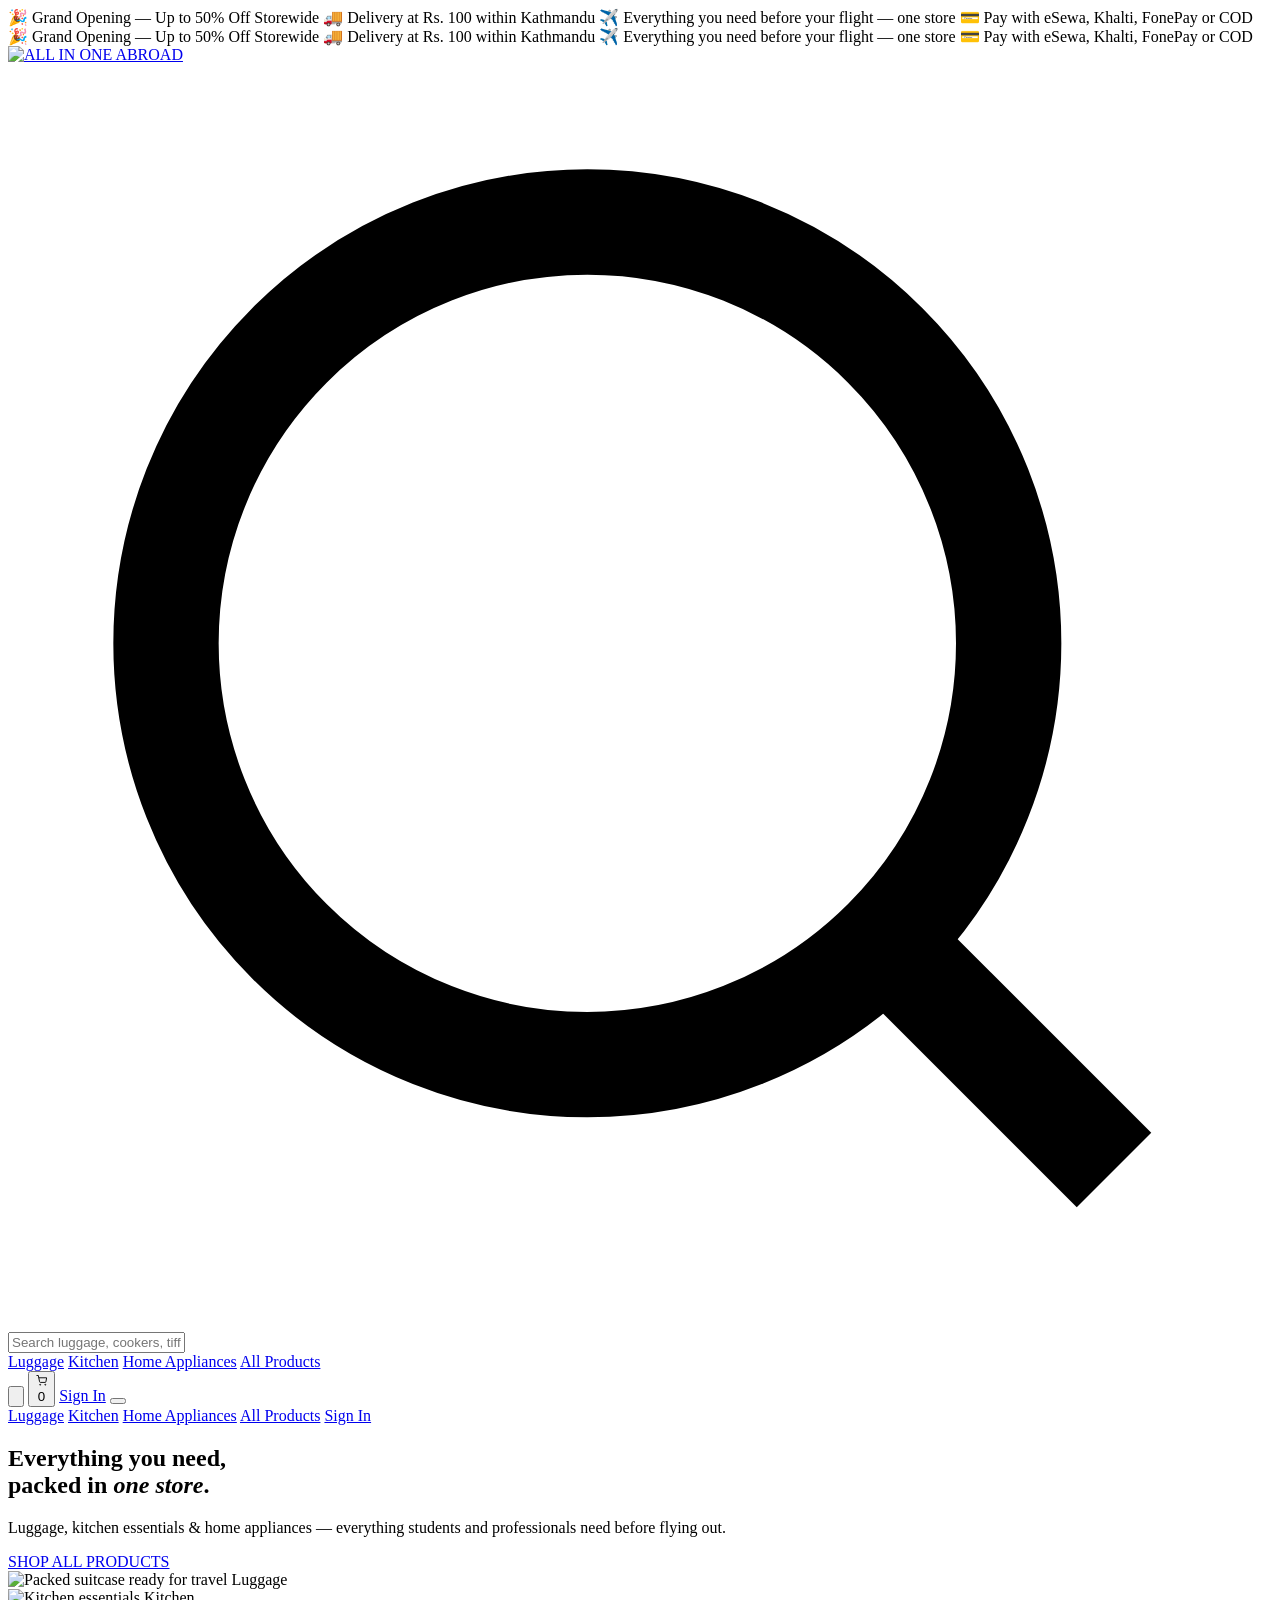
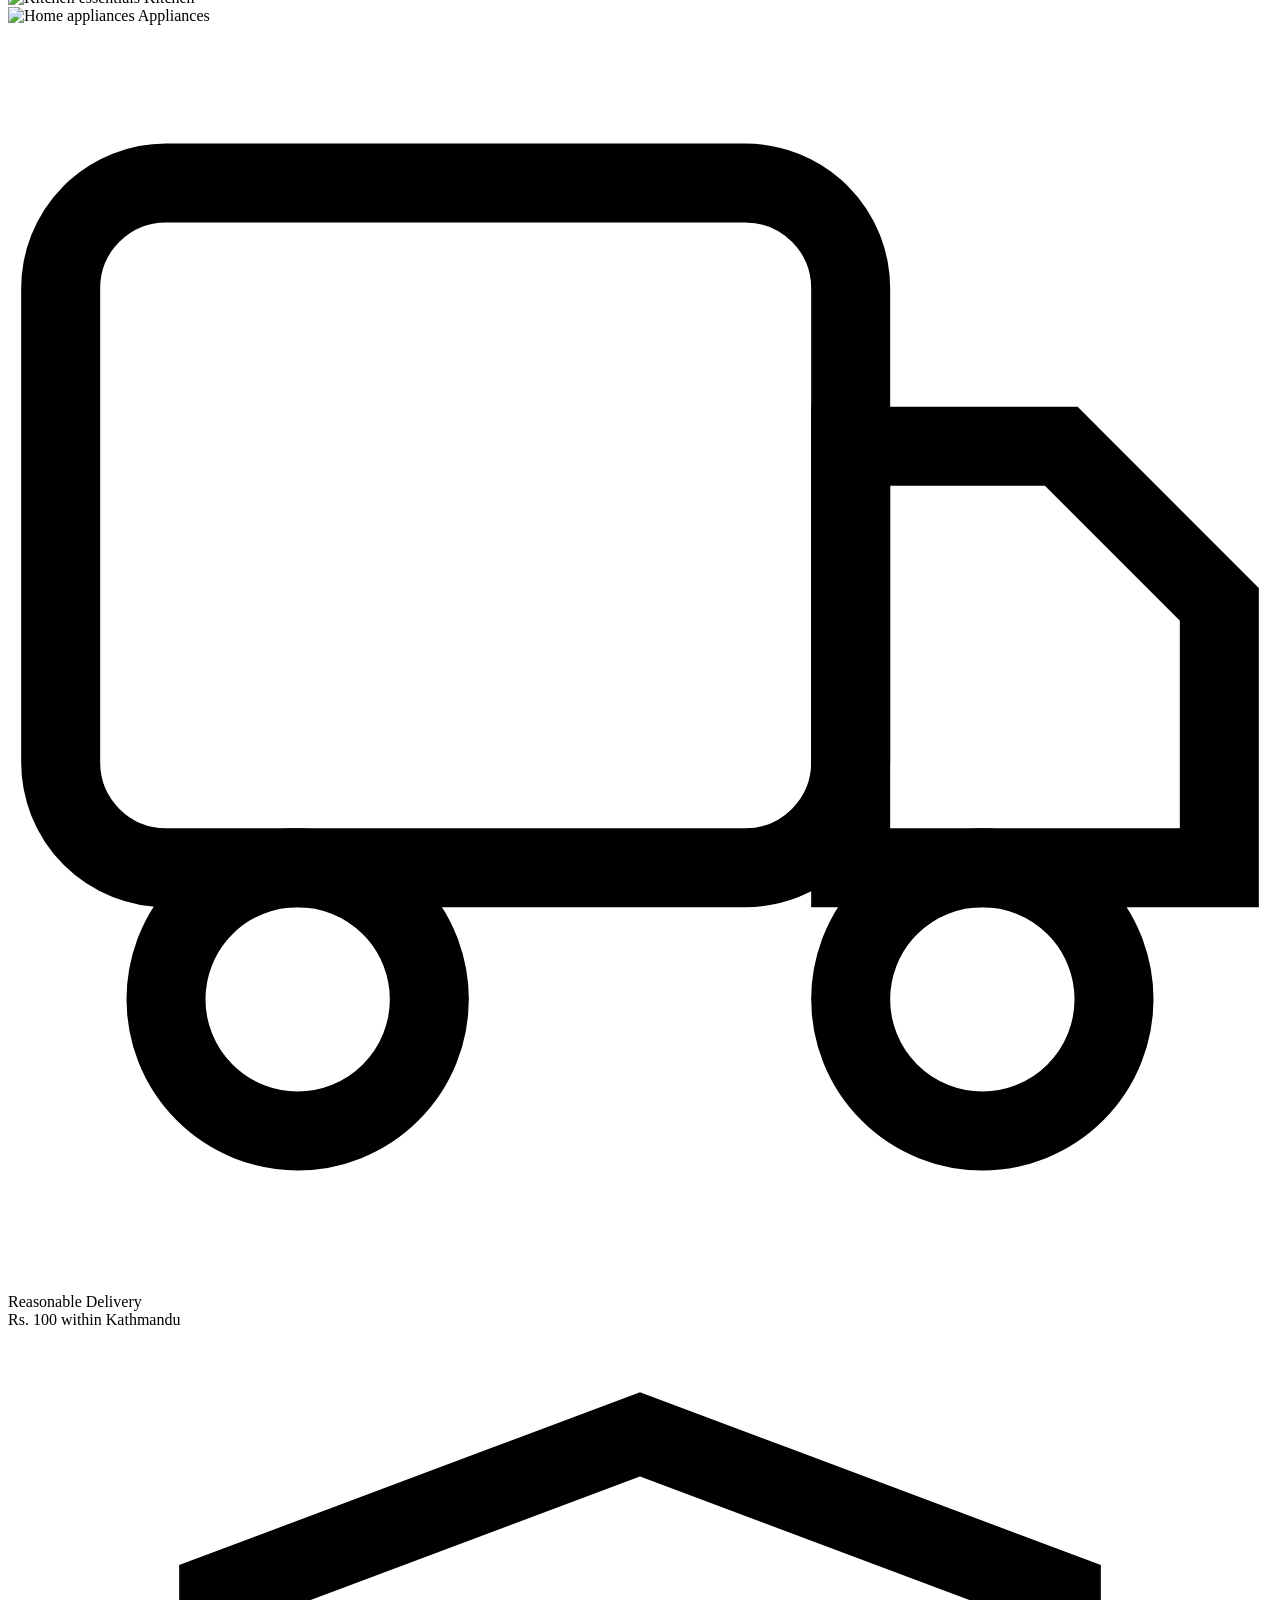
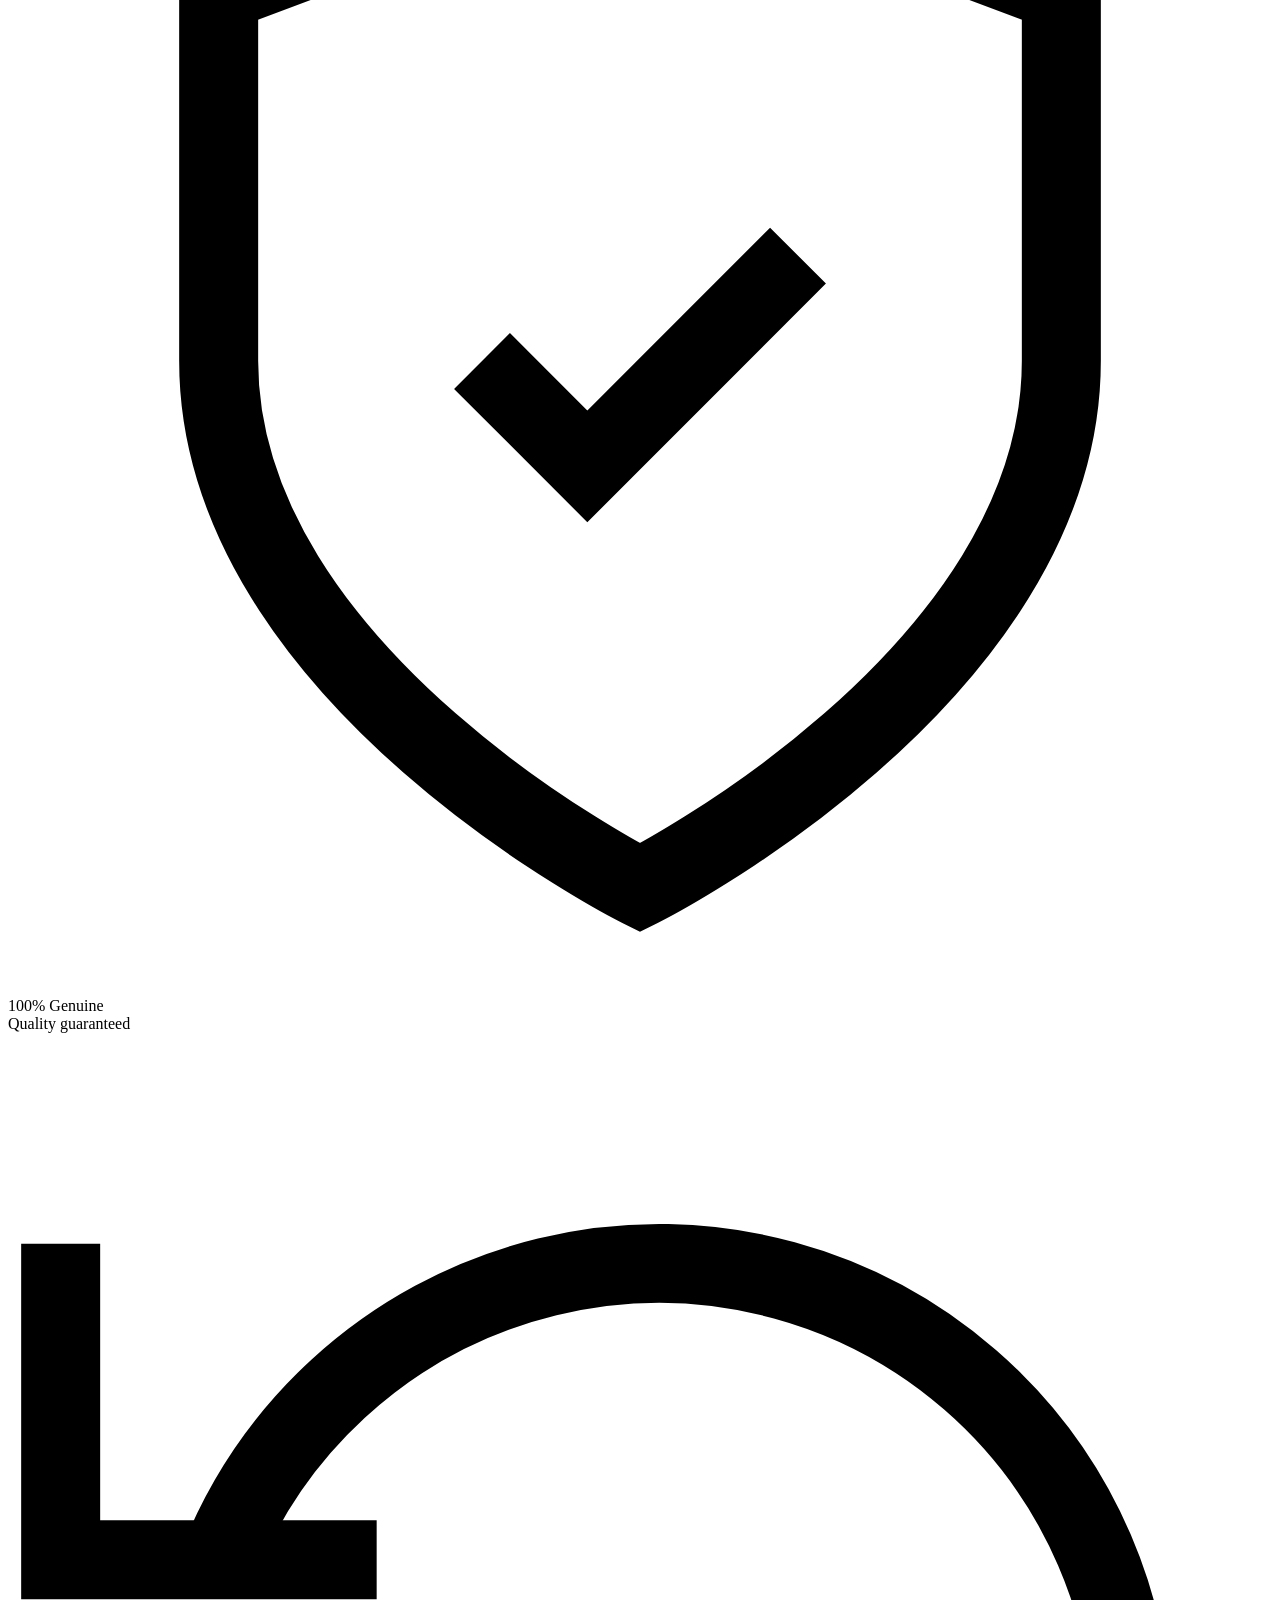
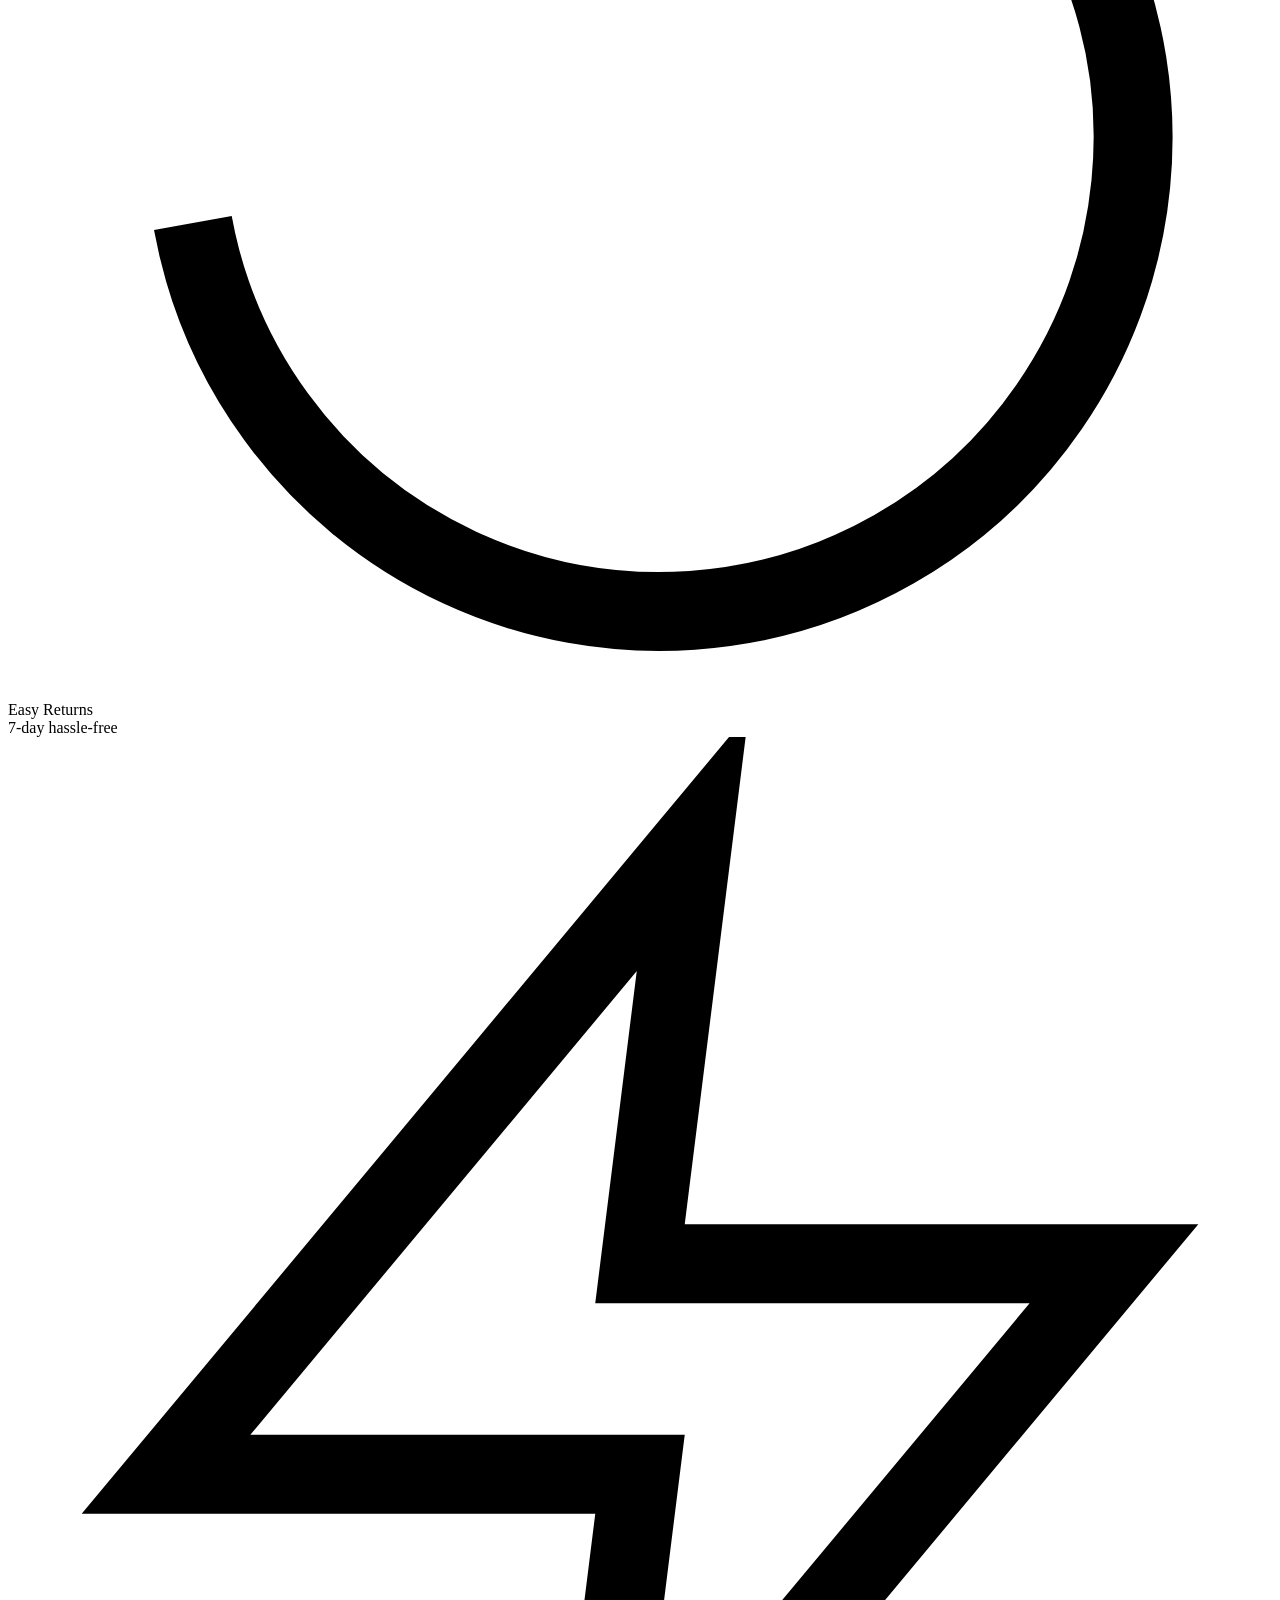
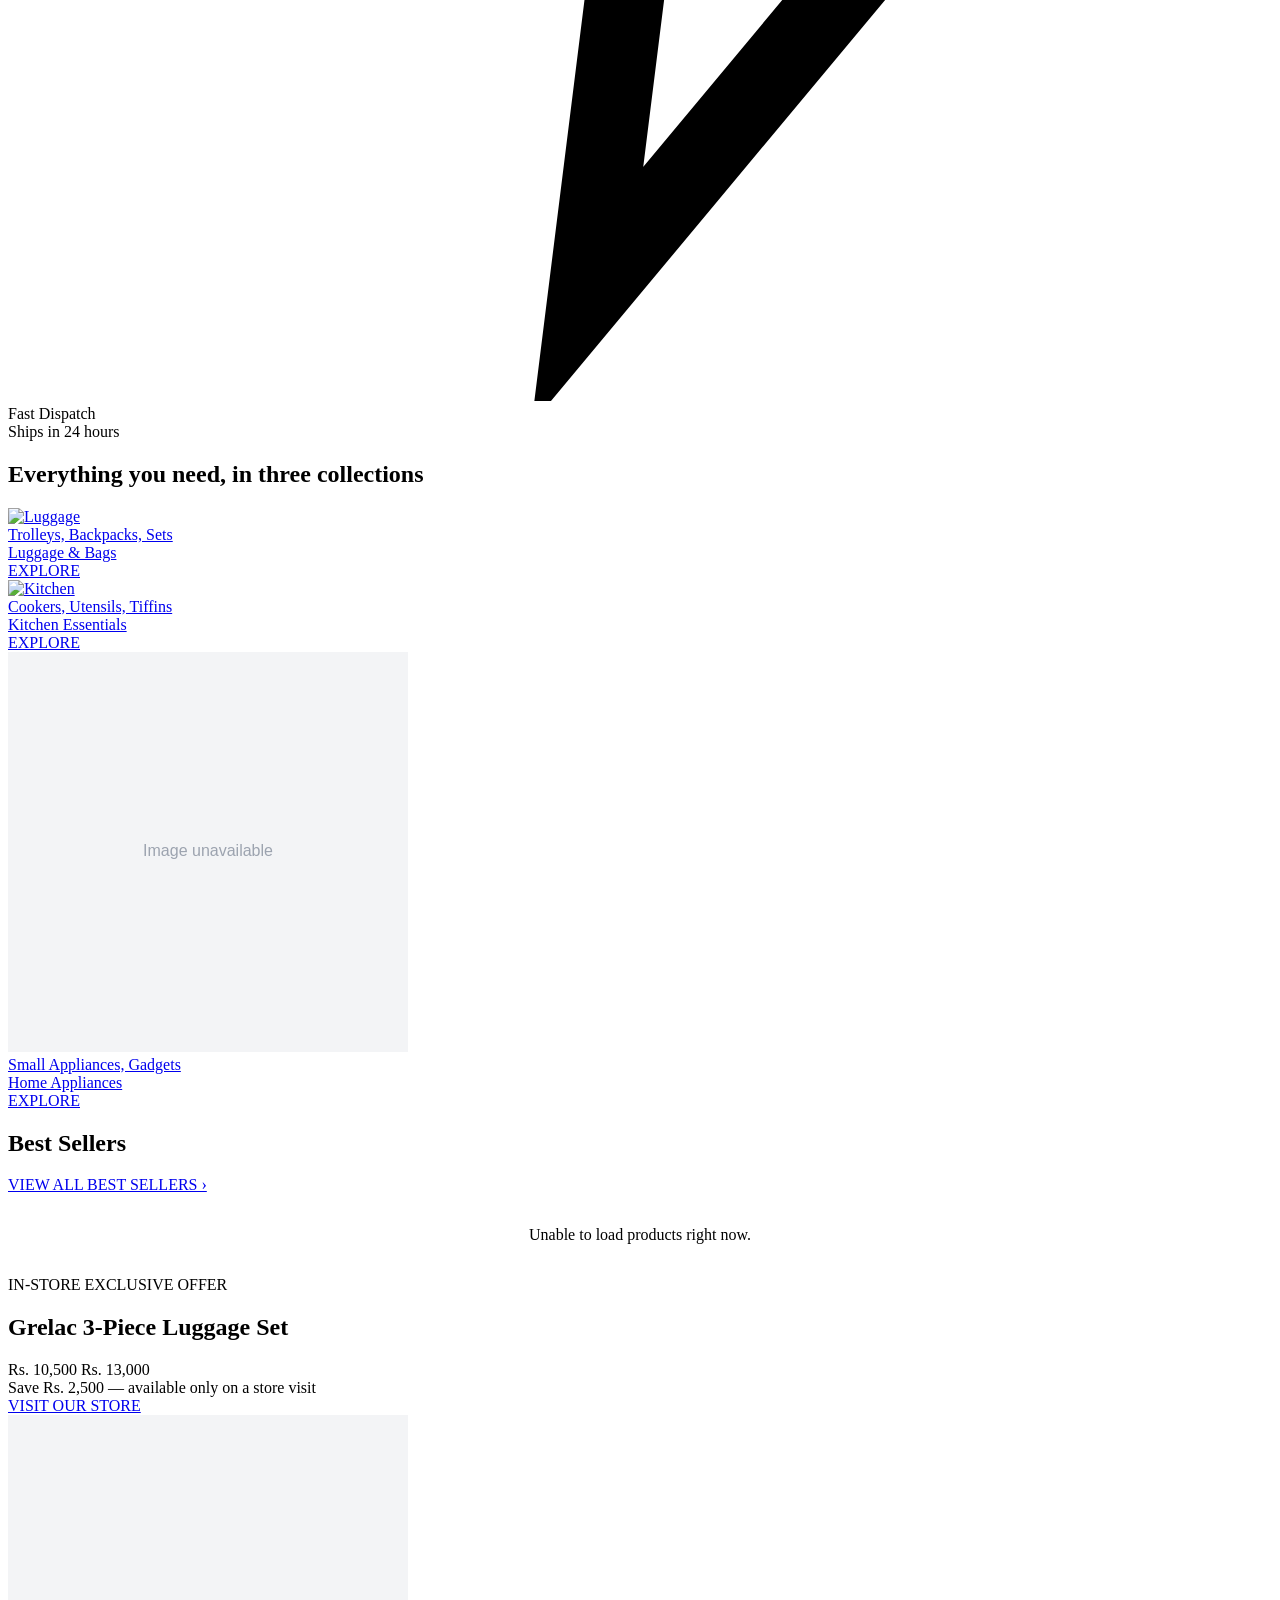
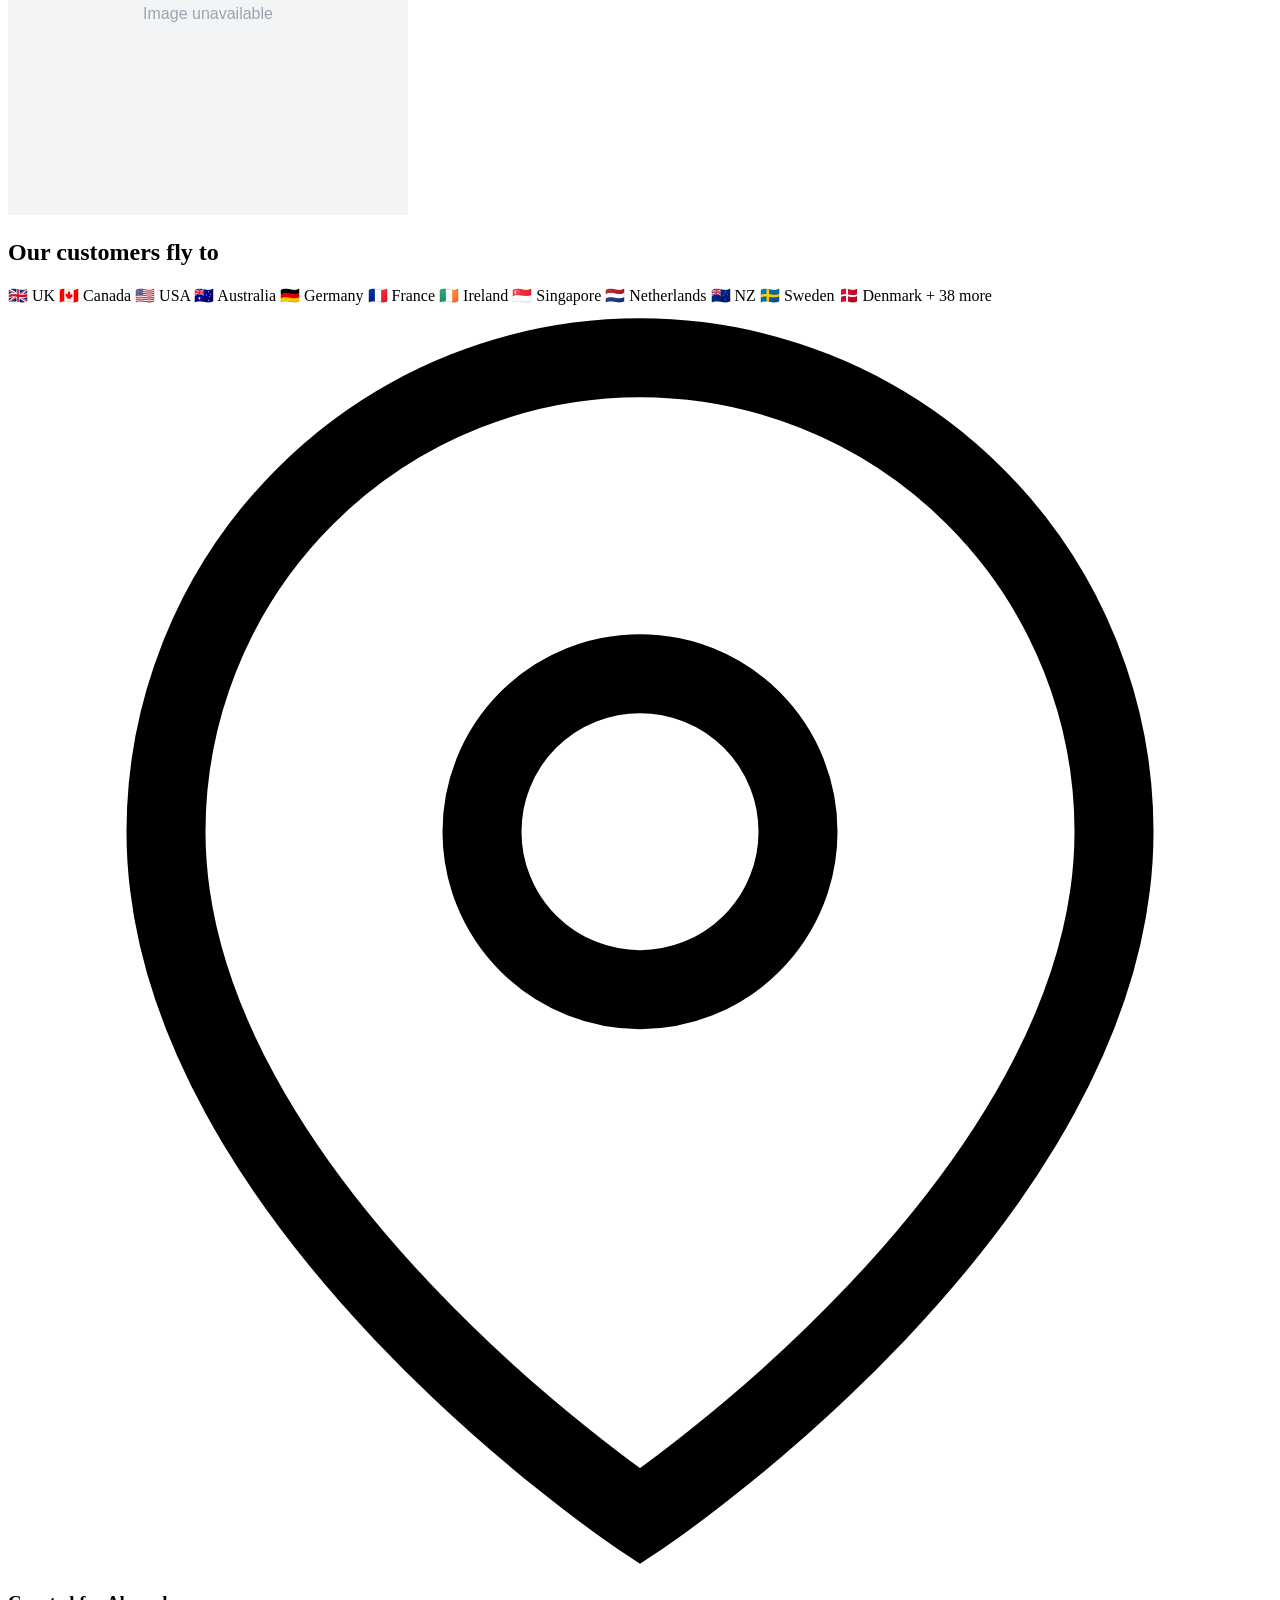
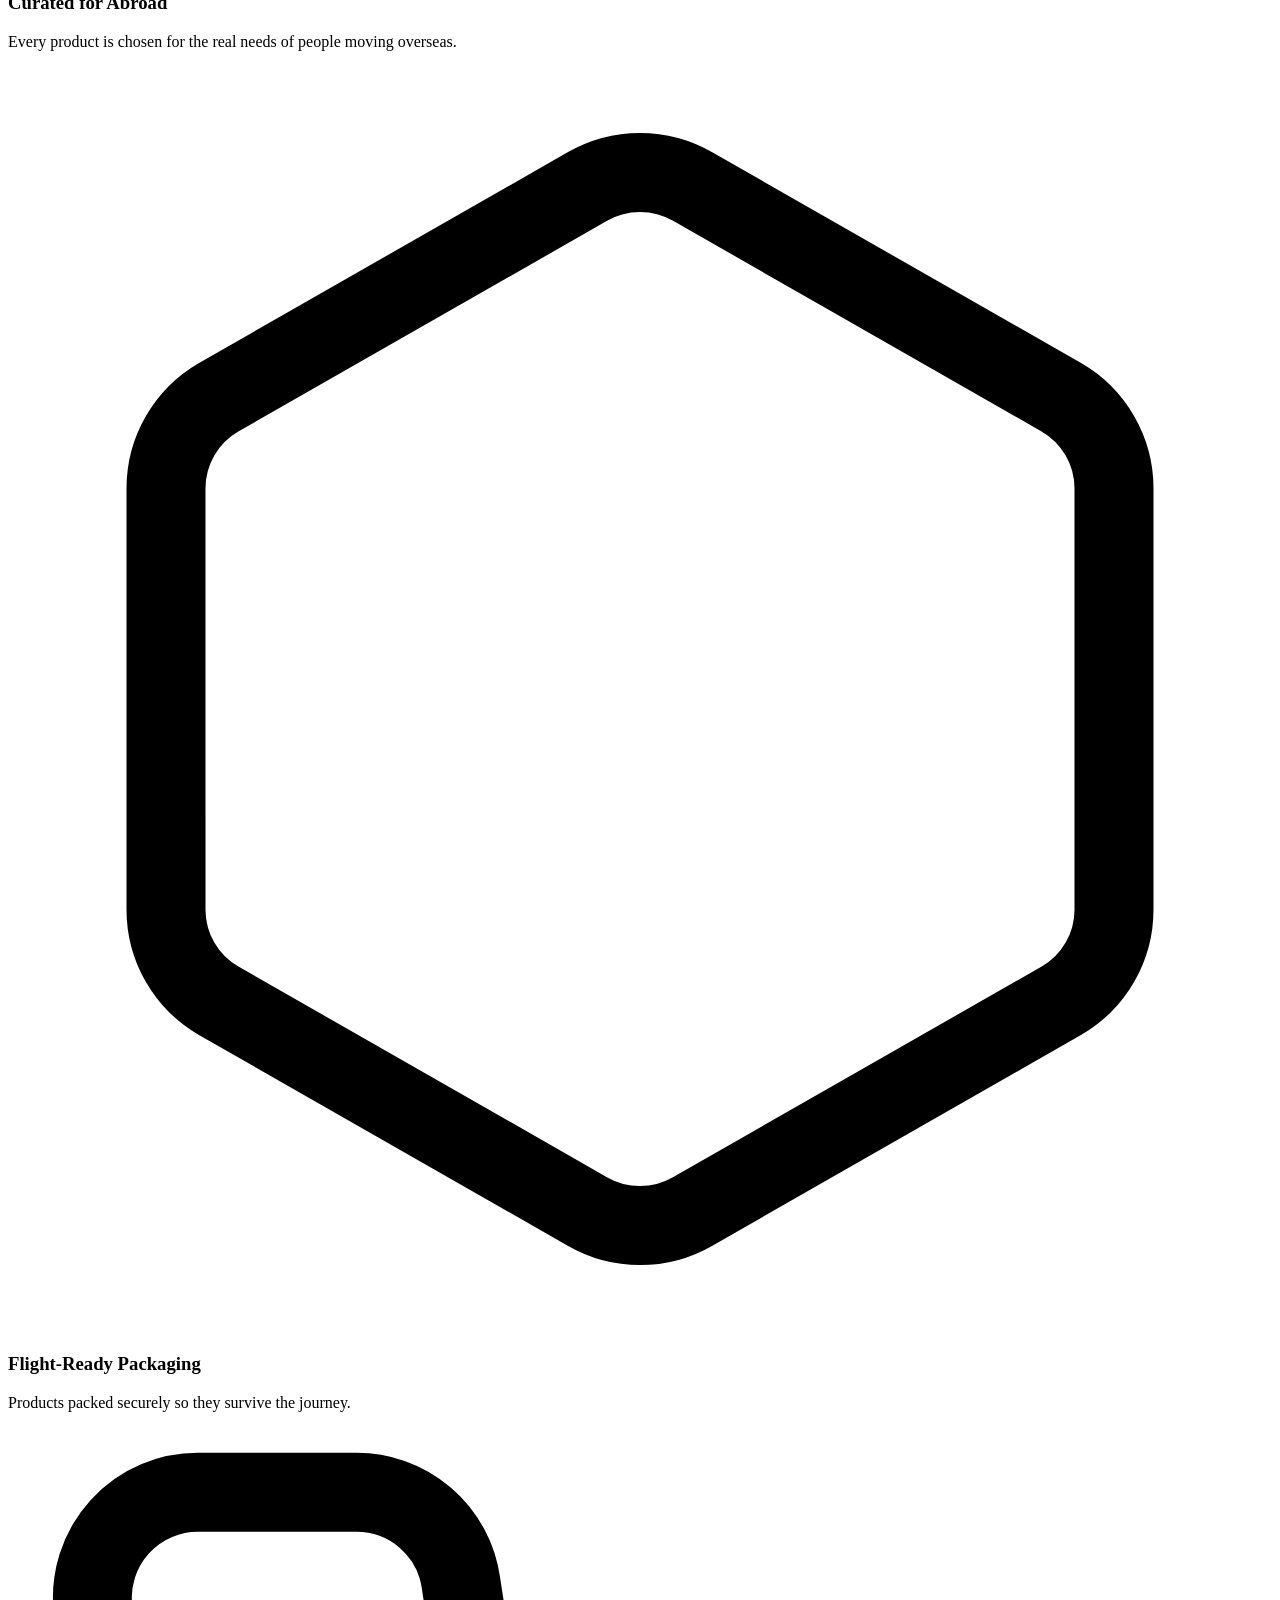
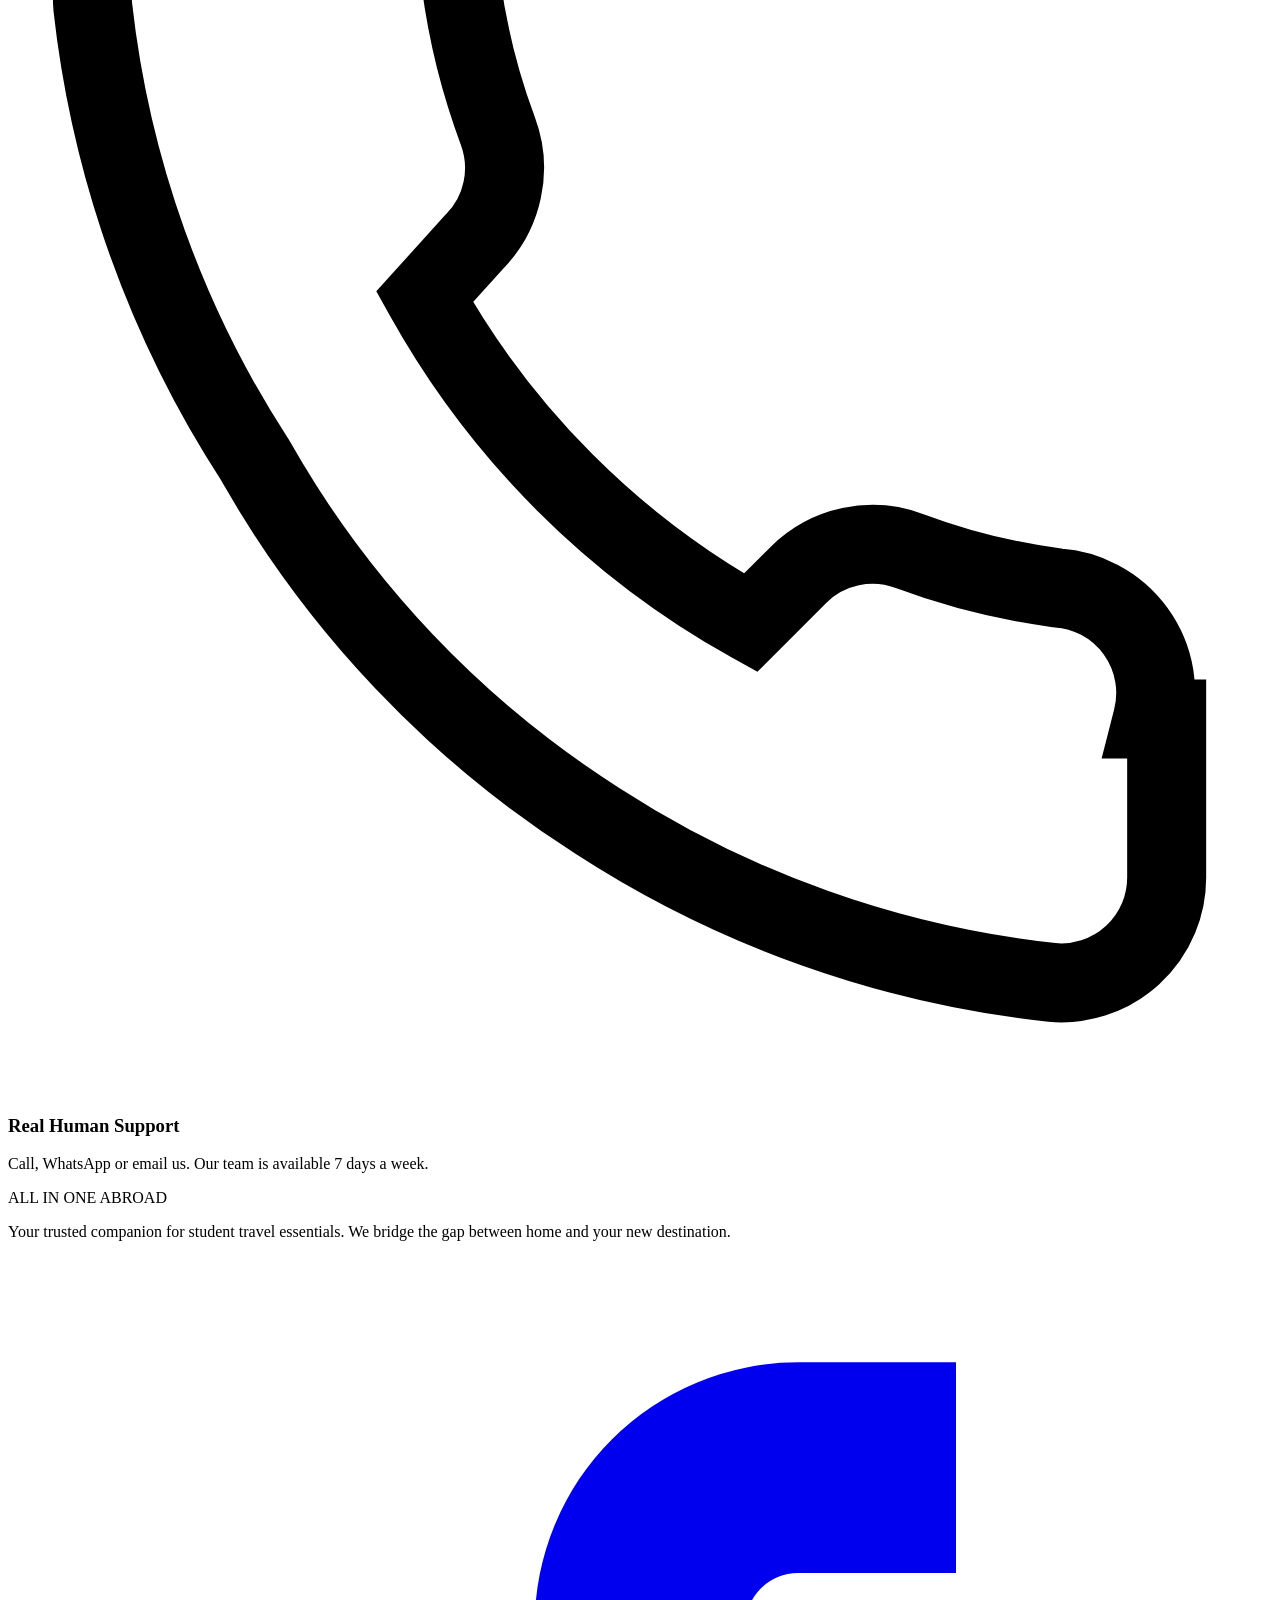
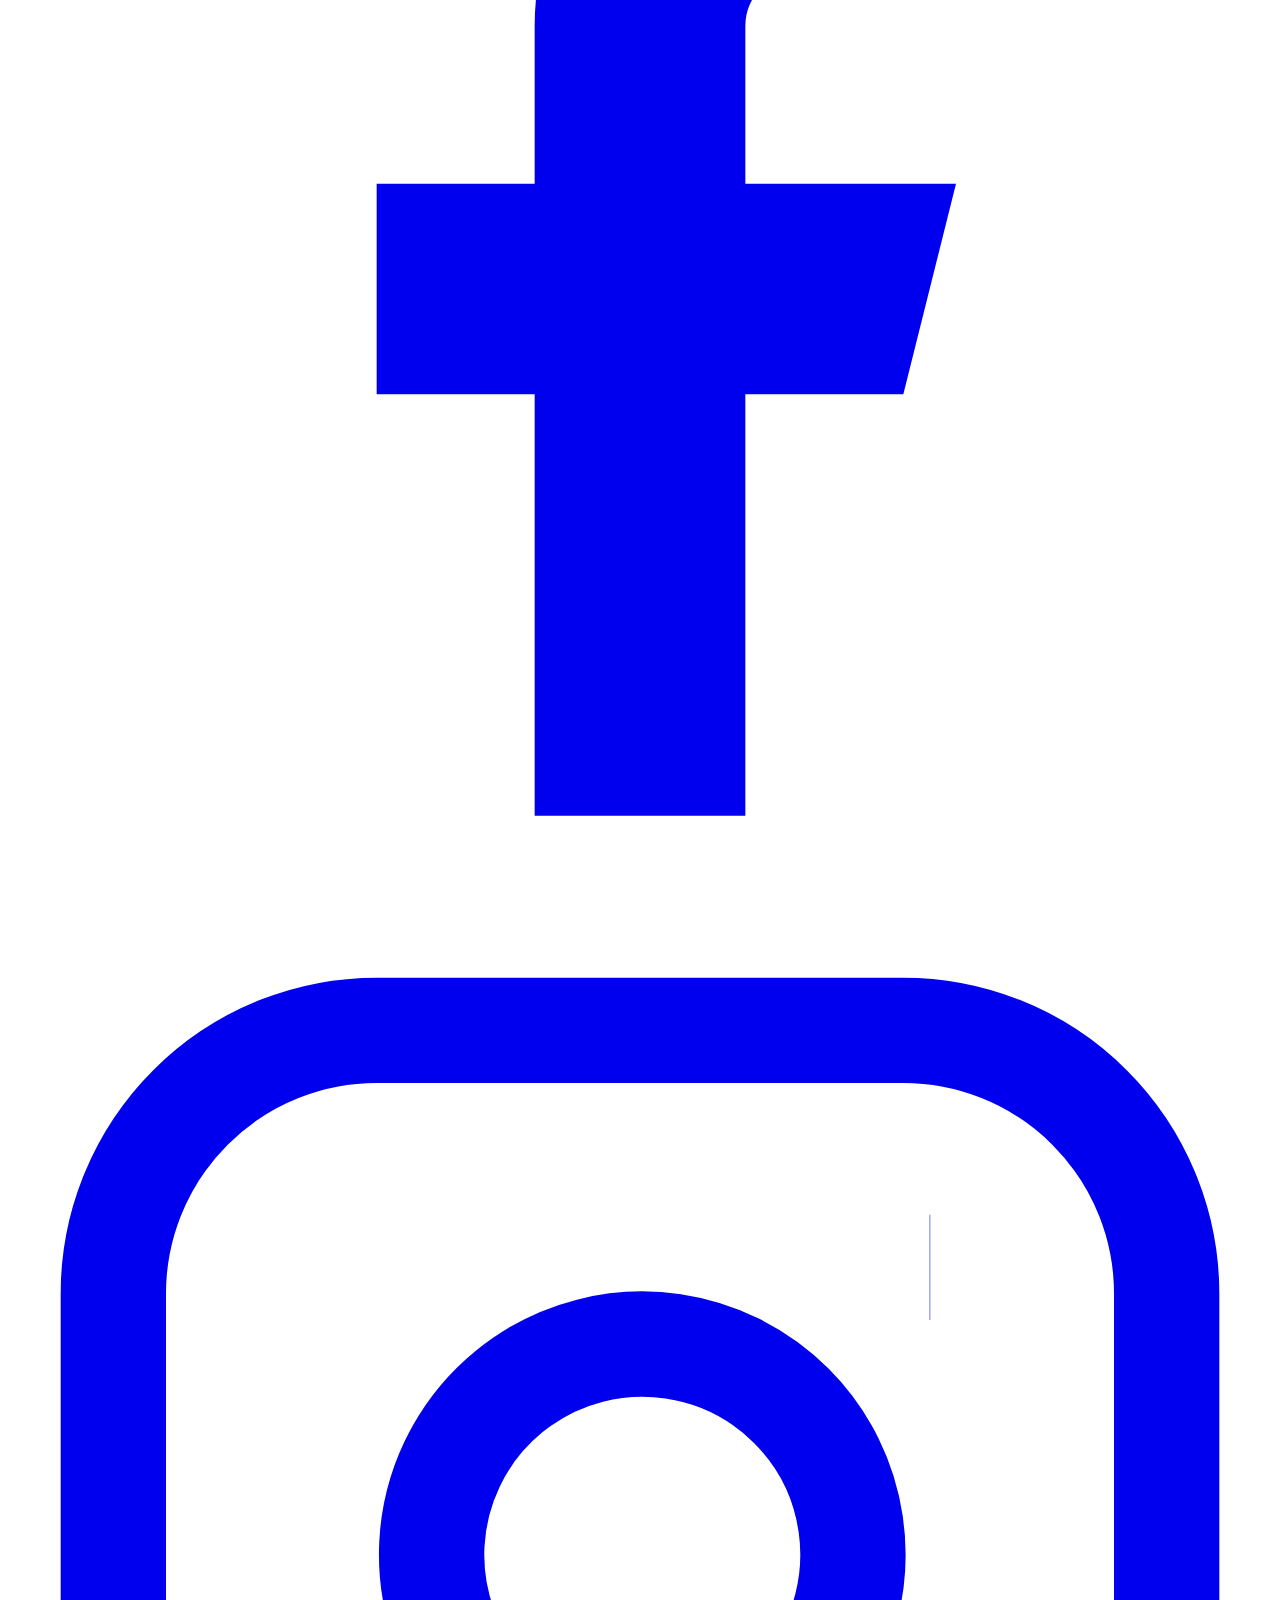
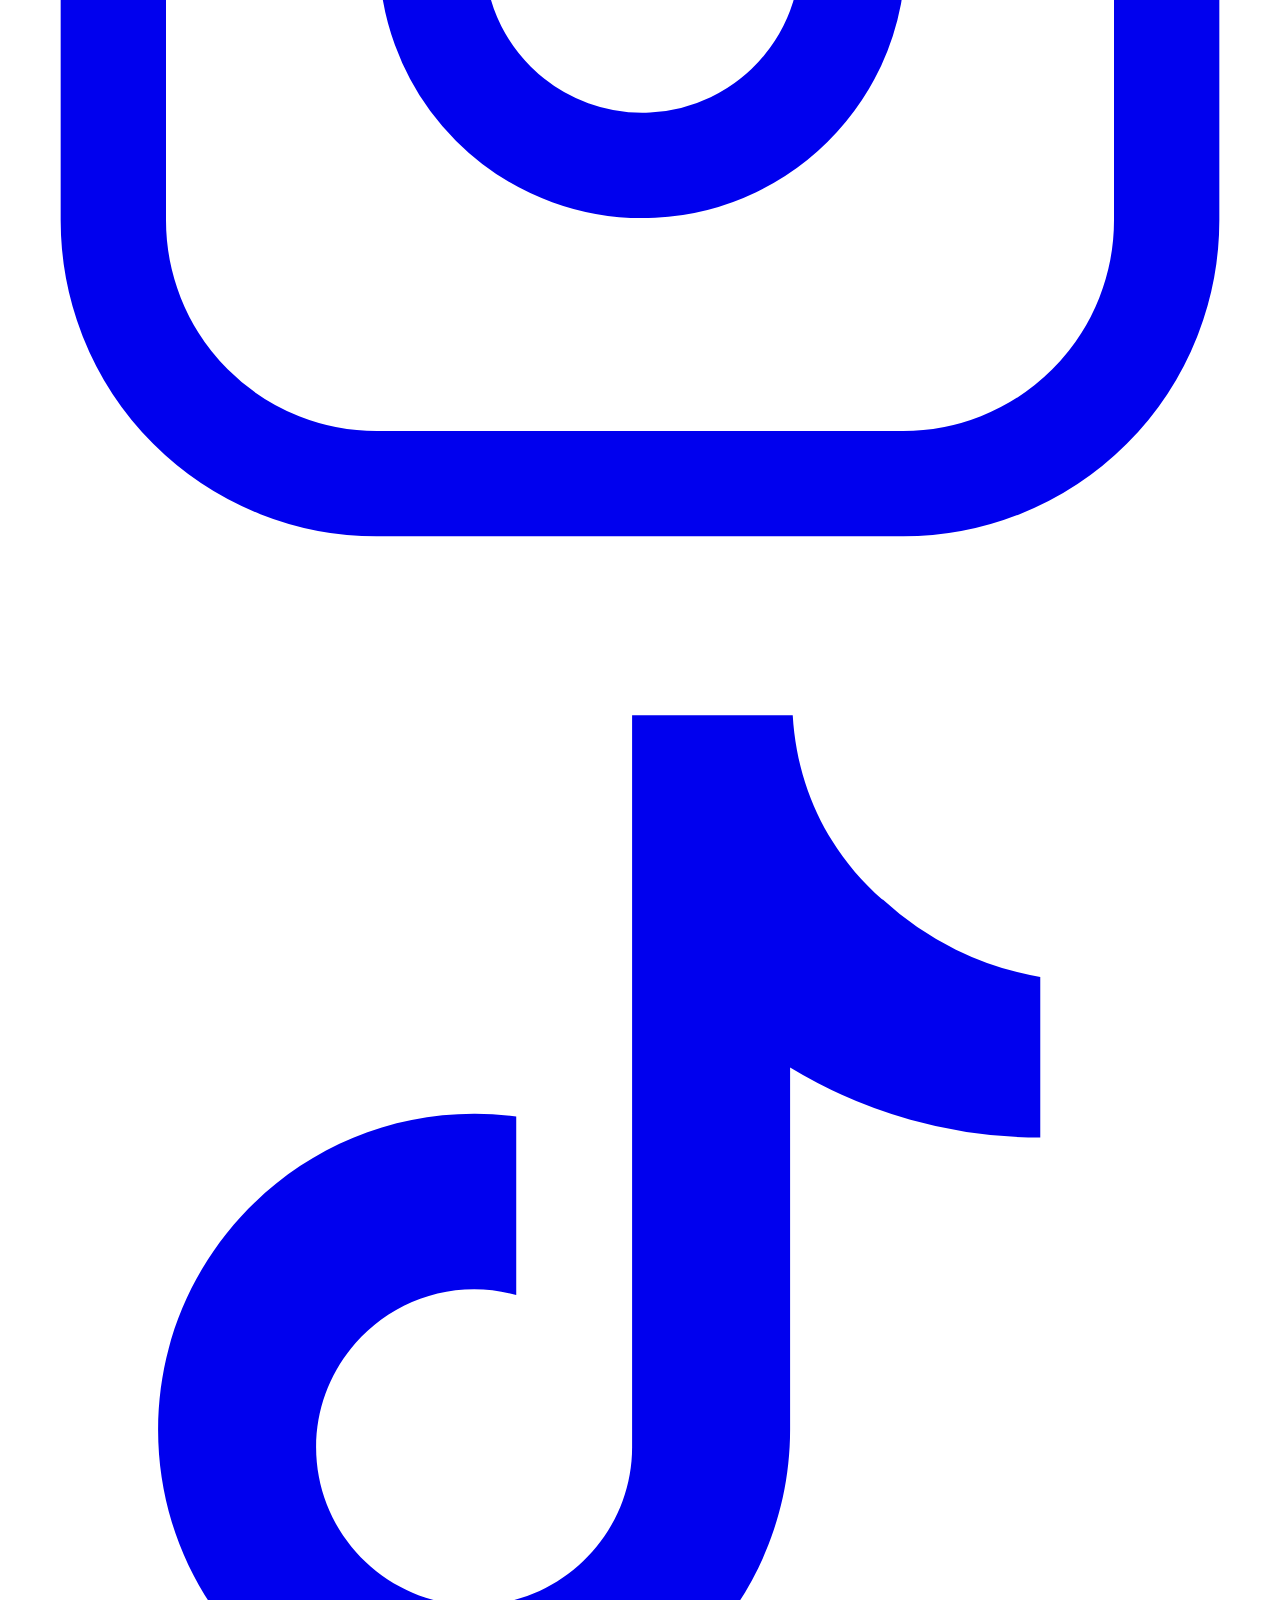
==== index.html @ fa579734 "Clean URLs, fix favicon paths, add SEO metadata, robots.txt and sitemap Co-Authored-By: Claude Sonne" ====
<!DOCTYPE html>
<html lang="en">
<head>
  <meta charset="UTF-8"/>
  <meta name="viewport" content="width=device-width, initial-scale=1.0"/>
  <title>ALL IN ONE ABROAD | Trolley Bags, Luggage &amp; Kitchen Essentials in Nepal</title>
  <meta name="description" content="Shop trolley bags, luggage, kitchen essentials and home appliances for students and professionals moving abroad. Delivery in Kathmandu. eSewa, Khalti, FonePay &amp; COD."/>
  <meta name="robots" content="index,follow,max-image-preview:large"/>
  <link rel="canonical" href="https://allinoneabroad.com/"/>
  <meta name="theme-color" content="#ffffff"/>
  <link rel="icon" href="/favicon.ico" sizes="any"/>
  <link rel="icon" type="image/png" sizes="32x32" href="/images/favicon-32x32.png"/>
  <link rel="icon" type="image/png" sizes="16x16" href="/images/favicon-16x16.png"/>
  <link rel="apple-touch-icon" href="/apple-touch-icon.png"/>
  <meta property="og:type" content="website"/>
  <meta property="og:site_name" content="ALL IN ONE ABROAD"/>
  <meta property="og:title" content="ALL IN ONE ABROAD | Trolley Bags, Luggage &amp; Kitchen Essentials in Nepal"/>
  <meta property="og:description" content="Shop trolley bags, luggage, kitchen essentials and home appliances for students and professionals moving abroad. Delivery in Kathmandu. eSewa, Khalti, FonePay &amp; COD."/>
  <meta property="og:url" content="https://allinoneabroad.com/"/>
  <meta property="og:image" content="https://allinoneabroad.com/images/home-hero.jpg"/>
  <meta name="twitter:card" content="summary_large_image"/>
  <meta name="twitter:title" content="ALL IN ONE ABROAD | Trolley Bags, Luggage &amp; Kitchen Essentials in Nepal"/>
  <meta name="twitter:description" content="Shop trolley bags, luggage, kitchen essentials and home appliances for students and professionals moving abroad. Delivery in Kathmandu. eSewa, Khalti, FonePay &amp; COD."/>
  <meta name="twitter:image" content="https://allinoneabroad.com/images/home-hero.jpg"/>
  <script type="application/ld+json">{"@context":"https://schema.org","@graph":[{"@type":"Organization","@id":"https://allinoneabroad.com/#org","name":"ALL IN ONE ABROAD","url":"https://allinoneabroad.com/","logo":"https://allinoneabroad.com/allinonelogo.png","telephone":"+977-9809497026","email":"luvkushgupta37@gmail.com","sameAs":["https://www.facebook.com/people/Bags-And-Luggage/61582261618135/","https://www.instagram.com/bagandluggage2025/","https://www.tiktok.com/@bags_luggage_ktm"]},{"@type":"WebSite","name":"ALL IN ONE ABROAD","url":"https://allinoneabroad.com/","publisher":{"@id":"https://allinoneabroad.com/#org"}}]}</script>
  <link rel="stylesheet" href="style.css?v=22"/>
  <link rel="preconnect" href="https://fonts.googleapis.com"/>
  <link href="https://fonts.googleapis.com/css2?family=Inter:wght@400;500;600;700;800;900&display=swap" rel="stylesheet"/>
</head>
<body>

<!-- ANNOUNCEMENT BAR -->
<div class="announce-bar">
  <div class="announce-track">
    <span>🎉 Grand Opening — Up to 50% Off Storewide</span>
    <span>🚚 Delivery at Rs. 100 within Kathmandu</span>
    <span>✈️ Everything you need before your flight — one store</span>
    <span>💳 Pay with eSewa, Khalti, FonePay or COD</span>
    <span>🎉 Grand Opening — Up to 50% Off Storewide</span>
    <span>🚚 Delivery at Rs. 100 within Kathmandu</span>
    <span>✈️ Everything you need before your flight — one store</span>
    <span>💳 Pay with eSewa, Khalti, FonePay or COD</span>
  </div>
</div>

<!-- HEADER -->
<header class="site-header" id="siteHeader">
  <div class="header-inner">
    <a href="/" class="logo">
      <img src="allinonelogo.png?v=1" alt="ALL IN ONE ABROAD" class="logo-img"/>
    </a>
    <form class="search-form" onsubmit="return false;">
      <svg class="search-icon" viewBox="0 0 24 24" fill="none" stroke="currentColor" stroke-width="2"><circle cx="11" cy="11" r="8"/><path d="m21 21-4.35-4.35"/></svg>
      <input type="text" placeholder="Search luggage, cookers, tiffins…" id="searchInput"/>
    </form>
    <nav class="main-nav">
      <a href="shop.html?cat=luggage">Luggage</a>
      <a href="shop.html?cat=kitchen">Kitchen</a>
      <a href="shop.html?cat=appliances">Home Appliances</a>
      <a href="shop.html">All Products</a>
    </nav>
    <div class="header-actions">
      <button class="icon-btn" title="Wishlist">
        <svg viewBox="0 0 24 24" fill="none" stroke="currentColor" stroke-width="2"><path d="M20.84 4.61a5.5 5.5 0 0 0-7.78 0L12 5.67l-1.06-1.06a5.5 5.5 0 0 0-7.78 7.78l1.06 1.06L12 21.23l7.78-7.78 1.06-1.06a5.5 5.5 0 0 0 0-7.78z"/></svg>
      </button>
      <button class="icon-btn cart-btn" onclick="toggleCart()" title="Cart">
        <svg viewBox="0 0 24 24" fill="none" stroke="currentColor" stroke-width="2"><circle cx="9" cy="21" r="1"/><circle cx="20" cy="21" r="1"/><path d="M1 1h4l2.68 13.39a2 2 0 0 0 2 1.61h9.72a2 2 0 0 0 2-1.61L23 6H6"/></svg>
        <span class="cart-count" id="cartCount">0</span>
      </button>
      <a href="login.html" class="btn-signin">Sign In</a>
      <button class="mobile-menu-btn" onclick="toggleMobileMenu()" id="mobileMenuBtn">
        <span></span><span></span><span></span>
      </button>
    </div>
  </div>
  <div class="mobile-nav" id="mobileNav">
    <a href="shop.html?cat=luggage">Luggage</a>
    <a href="shop.html?cat=kitchen">Kitchen</a>
    <a href="shop.html?cat=appliances">Home Appliances</a>
    <a href="shop.html">All Products</a>
    <a href="login.html">Sign In</a>
  </div>
</header>

<!-- HERO -->
<section class="hero">
  <div class="hero-inner">
    <div class="hero-left">
      <h1 class="hero-title">Everything you need,<br>packed in <em>one store</em>.</h1>
      <p class="hero-sub">Luggage, kitchen essentials &amp; home appliances — everything students and professionals need before flying out.</p>
      <a href="shop.html" class="btn-orange">SHOP ALL PRODUCTS</a>
    </div>
    <div class="hero-visual">
      <div class="hero-visual-tile hero-visual-main">
        <img src="images/luggage-hero.avif?v=1" alt="Packed suitcase ready for travel" onerror="handleImgError(this)"/>
        <span class="hero-visual-tag">Luggage</span>
      </div>
      <div class="hero-visual-tile hero-visual-side1">
        <img src="images/kitchen-hero.avif?v=1" alt="Kitchen essentials" onerror="handleImgError(this)"/>
        <span class="hero-visual-tag">Kitchen</span>
      </div>
      <div class="hero-visual-tile hero-visual-side2">
        <img src="images/home-hero.jpg?v=1" alt="Home appliances" onerror="handleImgError(this)"/>
        <span class="hero-visual-tag">Appliances</span>
      </div>
    </div>
  </div>
</section>

<!-- TRUST BAR -->
<div class="trust-bar">
  <div class="trust-inner">
    <div class="trust-item">
      <div class="trust-icon">
        <svg viewBox="0 0 24 24" fill="none" stroke="currentColor" stroke-width="1.5"><rect x="1" y="3" width="15" height="13" rx="2"/><path d="M16 8h4l3 3v5h-7V8z"/><circle cx="5.5" cy="18.5" r="2.5"/><circle cx="18.5" cy="18.5" r="2.5"/></svg>
      </div>
      <div><div class="trust-title">Reasonable Delivery</div><div class="trust-sub">Rs. 100 within Kathmandu</div></div>
    </div>
    <div class="trust-item">
      <div class="trust-icon">
        <svg viewBox="0 0 24 24" fill="none" stroke="currentColor" stroke-width="1.5"><path d="M12 22s8-4 8-10V5l-8-3-8 3v7c0 6 8 10 8 10z"/><polyline points="9 12 11 14 15 10"/></svg>
      </div>
      <div><div class="trust-title">100% Genuine</div><div class="trust-sub">Quality guaranteed</div></div>
    </div>
    <div class="trust-item">
      <div class="trust-icon">
        <svg viewBox="0 0 24 24" fill="none" stroke="currentColor" stroke-width="1.5"><polyline points="1 4 1 10 7 10"/><path d="M3.51 15a9 9 0 1 0 .49-4.95"/></svg>
      </div>
      <div><div class="trust-title">Easy Returns</div><div class="trust-sub">7-day hassle-free</div></div>
    </div>
    <div class="trust-item">
      <div class="trust-icon">
        <svg viewBox="0 0 24 24" fill="none" stroke="currentColor" stroke-width="1.5"><polygon points="13 2 3 14 12 14 11 22 21 10 12 10 13 2"/></svg>
      </div>
      <div><div class="trust-title">Fast Dispatch</div><div class="trust-sub">Ships in 24 hours</div></div>
    </div>
  </div>
</div>

<!-- CATEGORIES -->
<section class="section cat-section">
  <div class="container">
    <h2 class="section-title center">Everything you need, in three collections</h2>
    <div class="cat-grid">
      <a href="shop.html?cat=luggage" class="cat-card">
        <img src="images/luggages.webp?v=1" alt="Luggage" onerror="handleImgError(this)"/>
        <div class="cat-overlay"></div>
        <div class="cat-info">
          <div class="cat-sub">Trolleys, Backpacks, Sets</div>
          <div class="cat-name">Luggage &amp; Bags</div>
          <span class="cat-btn">EXPLORE</span>
        </div>
      </a>
      <a href="shop.html?cat=kitchen" class="cat-card">
        <img src="images/KitchenEssentials.jpg?v=2" alt="Kitchen" onerror="handleImgError(this)"/>
        <div class="cat-overlay"></div>
        <div class="cat-info">
          <div class="cat-sub">Cookers, Utensils, Tiffins</div>
          <div class="cat-name">Kitchen Essentials</div>
          <span class="cat-btn">EXPLORE</span>
        </div>
      </a>
      <a href="shop.html?cat=appliances" class="cat-card">
        <img src="images/Homeappliances.webp?v=1" alt="Home Appliances" onerror="handleImgError(this)"/>
        <div class="cat-overlay"></div>
        <div class="cat-info">
          <div class="cat-sub">Small Appliances, Gadgets</div>
          <div class="cat-name">Home Appliances</div>
          <span class="cat-btn">EXPLORE</span>
        </div>
      </a>
    </div>
  </div>
</section>

<!-- BEST SELLERS -->
<section class="section section-gray">
  <div class="container">
    <div class="section-header">
      <h2 class="section-title">Best Sellers</h2>
      <a href="shop.html" class="view-all-link">VIEW ALL BEST SELLERS ›</a>
    </div>
    <div class="prod-grid" id="bestSellerGrid"></div>
  </div>
</section>

<!-- DEAL OF THE DAY -->
<section class="deal-section">
  <div class="container">
    <div class="deal-inner">
      <div class="deal-content">
        <div class="deal-label">IN-STORE EXCLUSIVE OFFER</div>
        <h2 class="deal-title">Grelac 3-Piece Luggage Set</h2>
        <div class="deal-prices">
          <span class="deal-price">Rs. 10,500</span>
          <span class="deal-original">Rs. 13,000</span>
        </div>
        <div class="deal-saving">Save Rs. 2,500 — available only on a store visit</div>
        <a href="contact.html" class="btn-orange">VISIT OUR STORE</a>
      </div>
      <div class="deal-img-wrap">
        <img src="images/products/Grelac1.png?v=1" alt="Grelac 3-Piece Luggage Set" onerror="handleImgError(this)"/>
      </div>
    </div>
  </div>
</section>

<!-- WORLDWIDE -->
<section class="section world-section">
  <div class="container">
    <h2 class="section-title center">Our customers fly to</h2>
    <div class="world-pills">
      <span class="pill">🇬🇧 UK</span>
      <span class="pill">🇨🇦 Canada</span>
      <span class="pill">🇺🇸 USA</span>
      <span class="pill">🇦🇺 Australia</span>
      <span class="pill">🇩🇪 Germany</span>
      <span class="pill">🇫🇷 France</span>
      <span class="pill">🇮🇪 Ireland</span>
      <span class="pill">🇸🇬 Singapore</span>
      <span class="pill">🇳🇱 Netherlands</span>
      <span class="pill">🇳🇿 NZ</span>
      <span class="pill">🇸🇪 Sweden</span>
      <span class="pill">🇩🇰 Denmark</span>
      <span class="pill pill-more">+ 38 more</span>
    </div>
  </div>
</section>

<!-- WHY CHOOSE US -->
<section class="section why-section">
  <div class="container">
    <div class="why-grid">
      <div class="why-card">
        <div class="why-icon">
          <svg viewBox="0 0 24 24" fill="none" stroke="currentColor" stroke-width="1.5"><path d="M21 10c0 7-9 13-9 13s-9-6-9-13a9 9 0 0 1 18 0z"/><circle cx="12" cy="10" r="3"/></svg>
        </div>
        <h3 class="why-title">Curated for Abroad</h3>
        <p class="why-text">Every product is chosen for the real needs of people moving overseas.</p>
      </div>
      <div class="why-card">
        <div class="why-icon">
          <svg viewBox="0 0 24 24" fill="none" stroke="currentColor" stroke-width="1.5"><path d="M21 16V8a2 2 0 0 0-1-1.73l-7-4a2 2 0 0 0-2 0l-7 4A2 2 0 0 0 3 8v8a2 2 0 0 0 1 1.73l7 4a2 2 0 0 0 2 0l7-4A2 2 0 0 0 21 16z"/></svg>
        </div>
        <h3 class="why-title">Flight-Ready Packaging</h3>
        <p class="why-text">Products packed securely so they survive the journey.</p>
      </div>
      <div class="why-card">
        <div class="why-icon">
          <svg viewBox="0 0 24 24" fill="none" stroke="currentColor" stroke-width="1.5"><path d="M22 16.92v3a2 2 0 0 1-2.18 2 19.79 19.79 0 0 1-8.63-3.07A19.5 19.5 0 0 1 4.69 12 19.79 19.79 0 0 1 1.61 3.4 2 2 0 0 1 3.6 1.22h3a2 2 0 0 1 2 1.72c.127.96.361 1.903.7 2.81a2 2 0 0 1-.45 2.11L7.91 8.9a16 16 0 0 0 6.19 6.19l.91-.91a2 2 0 0 1 2.11-.45c.907.339 1.85.573 2.81.7A2 2 0 0 1 21.73 16.92z"/></svg>
        </div>
        <h3 class="why-title">Real Human Support</h3>
        <p class="why-text">Call, WhatsApp or email us. Our team is available 7 days a week.</p>
      </div>
    </div>
  </div>
</section>

<!-- FOOTER -->
<footer class="site-footer">
  <div class="container">
    <div class="footer-top">
      <div class="footer-brand">
        <div class="footer-logo">
          <span class="footer-logo-top">ALL IN ONE</span>
          <span class="footer-logo-bottom">ABROAD</span>
        </div>
        <p class="footer-desc">Your trusted companion for student travel essentials. We bridge the gap between home and your new destination.</p>
        <div class="footer-social">
          <a href="https://www.facebook.com/people/Bags-And-Luggage/61582261618135/" title="Facebook" target="_blank" rel="noopener"><svg viewBox="0 0 24 24" fill="currentColor"><path d="M18 2h-3a5 5 0 0 0-5 5v3H7v4h3v8h4v-8h3l1-4h-4V7a1 1 0 0 1 1-1h3z"/></svg></a>
          <a href="https://www.instagram.com/bagandluggage2025/" title="Instagram" target="_blank" rel="noopener"><svg viewBox="0 0 24 24" fill="none" stroke="currentColor" stroke-width="2"><rect x="2" y="2" width="20" height="20" rx="5"/><path d="M16 11.37A4 4 0 1 1 12.63 8 4 4 0 0 1 16 11.37z"/><line x1="17.5" y1="6.5" x2="17.51" y2="6.5"/></svg></a>
          <a href="https://www.tiktok.com/@bags_luggage_ktm" title="TikTok" target="_blank" rel="noopener"><svg viewBox="0 0 24 24" fill="currentColor"><path d="M16.6 5.82c-.99-.86-1.62-2.1-1.7-3.5h-3.05v13.9c0 1.65-1.35 3-3 3s-3-1.35-3-3 1.35-3 3-3c.28 0 .55.04.8.11V9.94a6.14 6.14 0 0 0-.8-.05c-3.31 0-6 2.69-6 6s2.69 6 6 6 6-2.69 6-6V9.01a9.16 9.16 0 0 0 4.75 1.33V7.29a5.86 5.86 0 0 1-2.99-1.47z"/></svg></a>
        </div>
      </div>
      <div class="footer-col"><h4>SHOP</h4><ul><li><a href="shop.html?cat=luggage">Luggage</a></li><li><a href="shop.html?cat=kitchen">Kitchen</a></li><li><a href="shop.html?cat=appliances">Home Appliances</a></li></ul></div>
      <div class="footer-col"><h4>SUPPORT</h4><ul><li><a href="contact.html">Contact</a></li><li><a href="#">Shipping</a></li><li><a href="#">Returns</a></li><li><a href="#">FAQ</a></li></ul></div>
      <div class="footer-col"><h4>LEGAL</h4><ul><li><a href="#">Privacy</a></li><li><a href="#">Terms</a></li></ul></div>
      <div class="footer-col"><h4>CONTACT</h4><ul><li style="color:rgba(255,255,255,0.6);">+977 9809497026</li><li style="color:rgba(255,255,255,0.6);">luvkushgupta37@gmail.com</li><li style="color:rgba(255,255,255,0.6);">Jorpati Chamunda Gate (Opp. Prabhu Bank), Kathmandu</li></ul></div>
    </div>
    <div class="footer-bottom">
      <p class="footer-copy">© 2026 All In One Abroad. All rights reserved.</p>
      <div class="payment-icons">
        <span class="pay-badge">eSewa</span>
        <span class="pay-badge">Khalti</span>
        <span class="pay-badge">FonePay</span>
        <span class="pay-badge">COD</span>
        <a href="orders.php" class="pay-badge admin-badge">Admin Login</a>
      </div>
    </div>
  </div>
</footer>

<!-- CART DRAWER -->
<div class="drawer-overlay" id="drawerOverlay" onclick="closeAllDrawers()"></div>
<aside class="cart-drawer" id="cartDrawer">
  <div class="drawer-head">
    <h3>Shopping Cart <span id="cartLabel" class="cart-label">0</span></h3>
    <button class="drawer-close" onclick="toggleCart()">×</button>
  </div>
  <div class="drawer-body" id="cartBody">
    <div class="empty-state" id="cartEmpty">
      <div class="empty-icon">🛒</div>
      <p>Your cart is empty</p>
      <a href="shop.html" class="btn-orange" style="display:inline-block;margin-top:12px;">Start Shopping</a>
    </div>
    <div id="cartItemsList"></div>
  </div>
  <div class="drawer-footer" id="cartFooter" style="display:none;">
    <div class="cart-total-row"><span>Subtotal</span><span id="cartSubtotal">Rs. 0</span></div>
    <div class="cart-note">🚚 Delivery: Rs. 100 within Kathmandu</div>
    <a href="checkout.html" class="btn-orange btn-full">Proceed to Checkout →</a>
    <button class="btn-outline btn-full" onclick="toggleCart()" style="margin-top:10px;">Continue Shopping</button>
  </div>
</aside>

<!-- TOAST -->
<div class="toast" id="toast"></div>

<!-- BACK TO TOP -->
<button class="back-top" id="backTop" onclick="window.scrollTo({top:0,behavior:'smooth'})">↑</button>

<script src="main.js?v=13"></script>
</body>
</html>
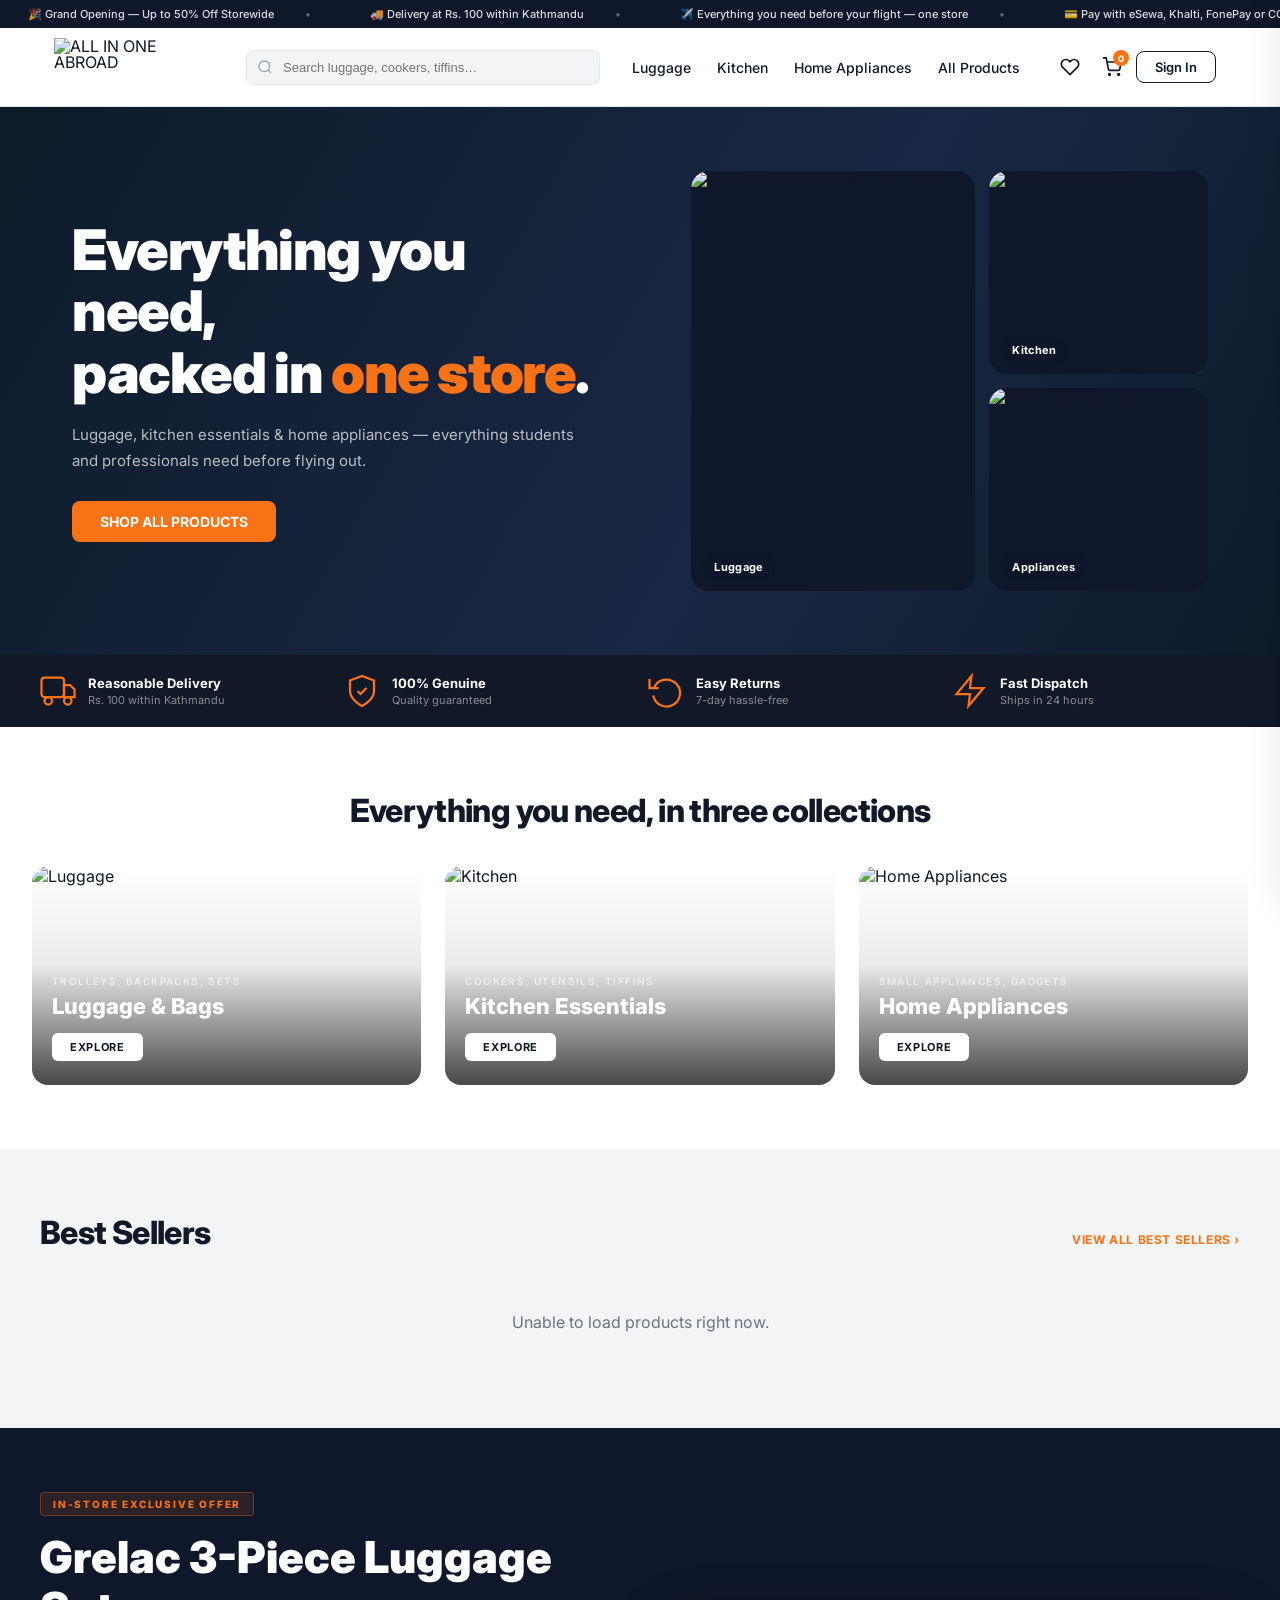
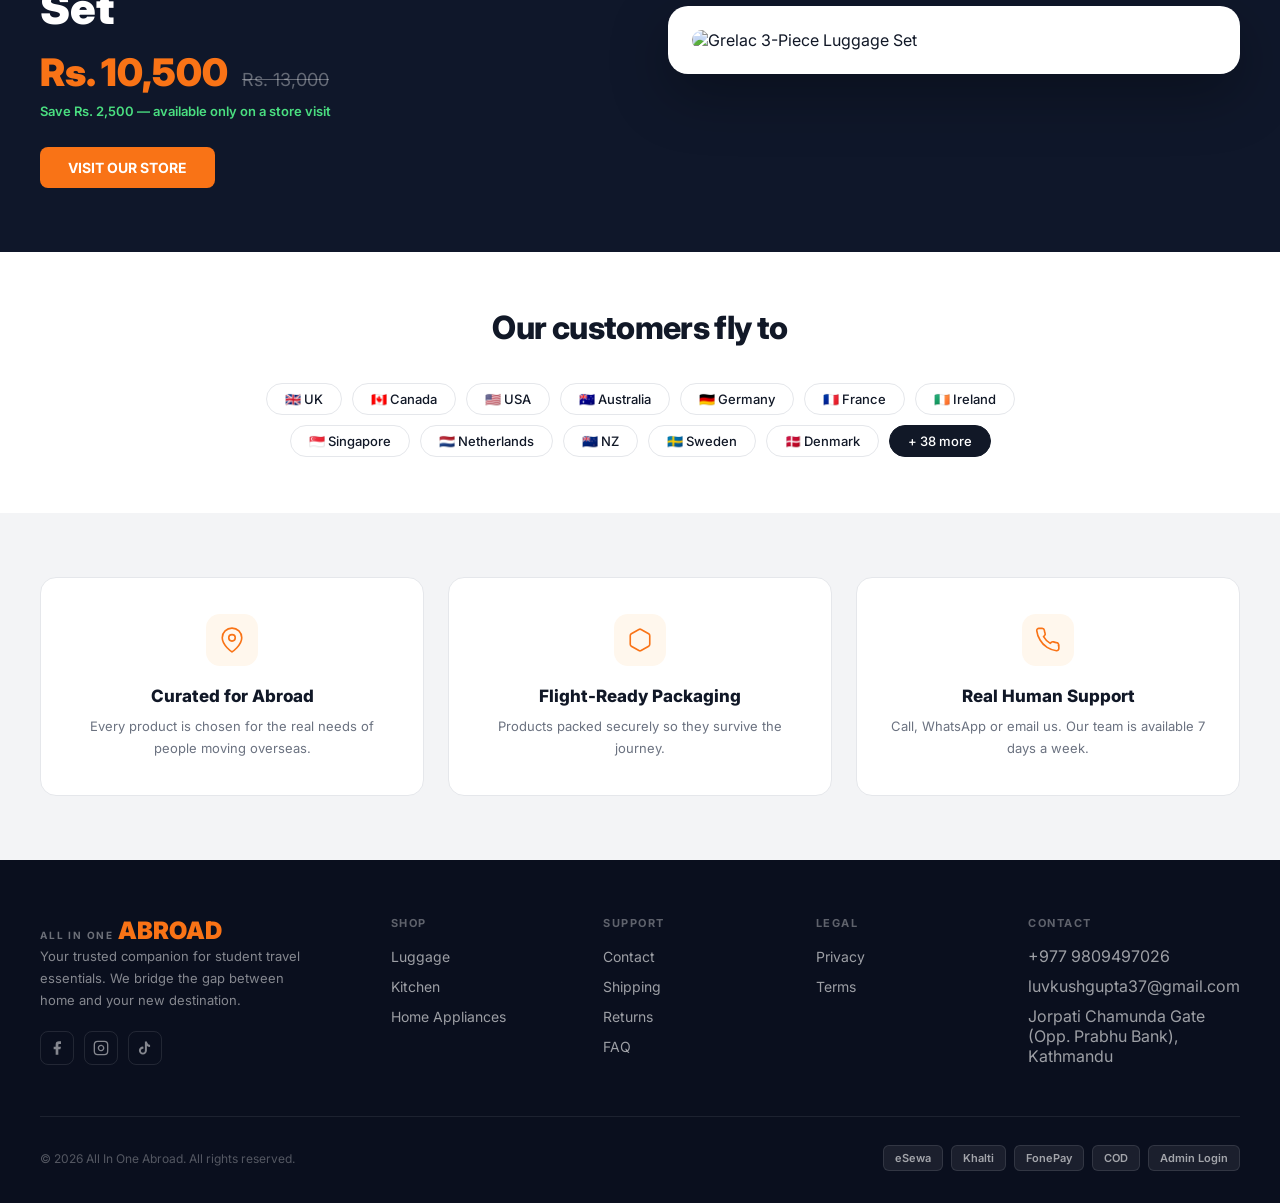
==== commit 1752576e: "Mobile version bugs" ====
--- a/index.html
+++ b/index.html
@@ -23,7 +23,7 @@
   <meta name="twitter:description" content="Shop trolley bags, luggage, kitchen essentials and home appliances for students and professionals moving abroad. Delivery in Kathmandu. eSewa, Khalti, FonePay &amp; COD."/>
   <meta name="twitter:image" content="https://allinoneabroad.com/images/home-hero.jpg"/>
   <script type="application/ld+json">{"@context":"https://schema.org","@graph":[{"@type":"Organization","@id":"https://allinoneabroad.com/#org","name":"ALL IN ONE ABROAD","url":"https://allinoneabroad.com/","logo":"https://allinoneabroad.com/allinonelogo.png","telephone":"+977-9809497026","email":"luvkushgupta37@gmail.com","sameAs":["https://www.facebook.com/people/Bags-And-Luggage/61582261618135/","https://www.instagram.com/bagandluggage2025/","https://www.tiktok.com/@bags_luggage_ktm"]},{"@type":"WebSite","name":"ALL IN ONE ABROAD","url":"https://allinoneabroad.com/","publisher":{"@id":"https://allinoneabroad.com/#org"}}]}</script>
-  <link rel="stylesheet" href="style.css?v=22"/>
+  <link rel="stylesheet" href="style.css?v=23"/>
   <link rel="preconnect" href="https://fonts.googleapis.com"/>
   <link href="https://fonts.googleapis.com/css2?family=Inter:wght@400;500;600;700;800;900&display=swap" rel="stylesheet"/>
 </head>
@@ -60,9 +60,7 @@
       <a href="shop.html">All Products</a>
     </nav>
     <div class="header-actions">
-      <button class="icon-btn" title="Wishlist">
-        <svg viewBox="0 0 24 24" fill="none" stroke="currentColor" stroke-width="2"><path d="M20.84 4.61a5.5 5.5 0 0 0-7.78 0L12 5.67l-1.06-1.06a5.5 5.5 0 0 0-7.78 7.78l1.06 1.06L12 21.23l7.78-7.78 1.06-1.06a5.5 5.5 0 0 0 0-7.78z"/></svg>
-      </button>
+      <a href="wishlist.html" class="icon-btn" title="Wishlist" aria-label="Wishlist"><svg viewBox="0 0 24 24" fill="none" stroke="currentColor" stroke-width="2"><path d="M20.84 4.61a5.5 5.5 0 0 0-7.78 0L12 5.67l-1.06-1.06a5.5 5.5 0 0 0-7.78 7.78l1.06 1.06L12 21.23l7.78-7.78 1.06-1.06a5.5 5.5 0 0 0 0-7.78z"/></svg><span class="cart-count wish-count" id="wishCount" style="display:none;">0</span></a>
       <button class="icon-btn cart-btn" onclick="toggleCart()" title="Cart">
         <svg viewBox="0 0 24 24" fill="none" stroke="currentColor" stroke-width="2"><circle cx="9" cy="21" r="1"/><circle cx="20" cy="21" r="1"/><path d="M1 1h4l2.68 13.39a2 2 0 0 0 2 1.61h9.72a2 2 0 0 0 2-1.61L23 6H6"/></svg>
         <span class="cart-count" id="cartCount">0</span>
@@ -319,6 +317,6 @@
 <!-- BACK TO TOP -->
 <button class="back-top" id="backTop" onclick="window.scrollTo({top:0,behavior:'smooth'})">↑</button>
 
-<script src="main.js?v=13"></script>
+<script src="main.js?v=14"></script>
 </body>
 </html>
--- a/style.css
+++ b/style.css
@@ -0,0 +1,669 @@
+/* =============================================
+   ALL IN ONE ABROAD — style.css
+   ============================================= */
+*, *::before, *::after { box-sizing: border-box; margin: 0; padding: 0; }
+:root {
+  --orange: #f97316;
+  --orange-hover: #ea6c0a;
+  --dark: #111827;
+  --dark2: #1f2937;
+  --gray: #6b7280;
+  --lgray: #9ca3af;
+  --light: #f3f4f6;
+  --white: #ffffff;
+  --border: #e5e7eb;
+  --green: #16a34a;
+  --header-h: 78px;
+}
+html { scroll-behavior: smooth; font-size: 16px; }
+html, body { overflow-x: hidden; max-width: 100%; }
+body { font-family: 'Inter', -apple-system, BlinkMacSystemFont, 'Segoe UI', sans-serif; color: var(--dark); background: var(--white); }
+img { display: block; max-width: 100%; }
+a { text-decoration: none; color: inherit; }
+ul { list-style: none; }
+button { cursor: pointer; font-family: inherit; }
+
+/* ANNOUNCE BAR */
+.announce-bar {
+  background: #0f172a;
+  color: rgba(255,255,255,0.85);
+  font-size: 11px;
+  font-weight: 500;
+  padding: 7px 0;
+  overflow: hidden;
+  white-space: nowrap;
+}
+.announce-track {
+  display: inline-block;
+  animation: marquee 30s linear infinite;
+}
+.announce-track span { padding: 0 28px; }
+.announce-track span:not(:last-child)::after { content: " •"; margin-left: 28px; opacity: 0.4; }
+@keyframes marquee { from { transform: translateX(0); } to { transform: translateX(-50%); } }
+
+/* HERO */
+.hero {
+  position: relative;
+  background: linear-gradient(120deg, #0d1b2a 0%, #1a2744 60%, #0d1b2a 100%);
+  overflow: hidden;
+}
+.hero-inner {
+  position: relative;
+  max-width: 1200px;
+  margin: 0 auto;
+  padding: 64px 32px;
+  display: grid;
+  grid-template-columns: 1.05fr 0.95fr;
+  align-items: center;
+  gap: 48px;
+  width: 100%;
+}
+.hero-left { max-width: 520px; }
+.hero-eyebrow {
+  display: inline-block; font-size: 12px; font-weight: 800; letter-spacing: 0.08em; text-transform: uppercase;
+  color: var(--orange); background: rgba(249,115,22,0.12); border: 1px solid rgba(249,115,22,0.3);
+  padding: 6px 14px; border-radius: 100px; margin-bottom: 18px;
+}
+.hero-title {
+  font-size: clamp(32px, 5vw, 56px);
+  font-weight: 900;
+  line-height: 1.1;
+  color: #fff;
+  margin-bottom: 18px;
+  letter-spacing: -0.025em;
+}
+.hero-title em { color: var(--orange); font-style: normal; }
+.hero-sub { color: rgba(255,255,255,0.7); font-size: 15px; line-height: 1.7; margin-bottom: 28px; }
+
+.hero-visual {
+  display: grid; gap: 14px; height: 420px;
+  grid-template-columns: 1.3fr 1fr;
+  grid-template-rows: 1fr 1fr;
+  grid-template-areas: "main side1" "main side2";
+}
+.hero-visual-main { grid-area: main; }
+.hero-visual-side1 { grid-area: side1; }
+.hero-visual-side2 { grid-area: side2; }
+.hero-visual-tile { position: relative; border-radius: 18px; overflow: hidden; background: #0f172a; }
+.hero-visual-tile img { width: 100%; height: 100%; object-fit: cover; display: block; transition: transform 0.4s ease; }
+.hero-visual-tile:hover img { transform: scale(1.05); }
+.hero-visual-tag {
+  position: absolute; left: 12px; bottom: 12px; background: rgba(15,23,42,0.72); backdrop-filter: blur(3px);
+  color: #fff; font-size: 11px; font-weight: 700; letter-spacing: 0.03em; padding: 5px 11px; border-radius: 100px;
+}
+
+/* HEADER */
+.site-header {
+  background: var(--white);
+  border-bottom: 1px solid var(--border);
+  position: sticky;
+  top: 0;
+  z-index: 200;
+  box-shadow: 0 1px 8px rgba(0,0,0,0.06);
+}
+.header-inner {
+  max-width: 1200px;
+  margin: 0 auto;
+  padding: 0 24px;
+  height: var(--header-h);
+  display: flex;
+  align-items: center;
+  gap: 20px;
+}
+.logo { display: flex; flex-direction: column; line-height: 1; flex-shrink: 0; }
+.logo-img { height: 58px; width: auto; display: block; margin-left: -10px; }
+.logo-top { font-size: 10px; font-weight: 800; letter-spacing: 0.18em; color: var(--dark); text-transform: uppercase; }
+.logo-bottom { font-size: 20px; font-weight: 900; letter-spacing: 0.04em; color: var(--orange); }
+.search-form {
+  flex: 1;
+  max-width: 380px;
+  position: relative;
+}
+.search-icon {
+  position: absolute; left: 11px; top: 50%; transform: translateY(-50%);
+  width: 16px; height: 16px; color: var(--lgray); pointer-events: none;
+}
+.search-form input {
+  width: 100%; padding: 9px 14px 9px 36px;
+  border: 1.5px solid var(--border); border-radius: 8px;
+  font-size: 13px; outline: none; background: var(--light);
+  transition: border-color 0.2s, background 0.2s;
+  color: var(--dark);
+}
+.search-form input:focus { border-color: var(--orange); background: #fff; }
+.main-nav { display: flex; gap: 2px; }
+.main-nav a {
+  font-size: 14px; font-weight: 500; color: var(--dark);
+  padding: 6px 12px; border-radius: 6px;
+  transition: color 0.15s, background 0.15s;
+}
+.main-nav a:hover { color: var(--orange); background: #fff7ed; }
+.header-actions { display: flex; align-items: center; gap: 6px; margin-left: auto; }
+.icon-btn {
+  background: none; border: none; padding: 8px; border-radius: 8px;
+  color: var(--dark); transition: background 0.15s; position: relative; display: flex;
+}
+.icon-btn svg { width: 20px; height: 20px; }
+.icon-btn:hover { background: var(--light); }
+.cart-count {
+  position: absolute; top: 1px; right: 1px;
+  background: var(--orange); color: #fff;
+  font-size: 9px; font-weight: 800;
+  width: 16px; height: 16px; border-radius: 50%;
+  display: flex; align-items: center; justify-content: center;
+}
+.btn-signin {
+  padding: 7px 18px; border: 1.5px solid var(--dark); border-radius: 8px;
+  font-size: 13px; font-weight: 600; color: var(--dark);
+  transition: background 0.15s, color 0.15s; white-space: nowrap;
+}
+.btn-signin:hover { background: var(--dark); color: #fff; }
+.mobile-menu-btn {
+  display: none; flex-direction: column; gap: 4px; background: none; border: none; padding: 6px;
+}
+.mobile-menu-btn span { display: block; width: 22px; height: 2px; background: var(--dark); border-radius: 2px; transition: all 0.2s; }
+.mobile-nav {
+  display: none; flex-direction: column; padding: 12px 24px 16px;
+  border-top: 1px solid var(--border); background: #fff;
+}
+.mobile-nav a { padding: 10px 0; font-size: 15px; font-weight: 500; border-bottom: 1px solid var(--border); color: var(--dark); }
+.mobile-nav a:last-child { border-bottom: none; }
+.mobile-nav.open { display: flex; }
+
+/* TRUST BAR */
+.trust-bar { background: var(--dark); padding: 18px 32px; }
+.trust-inner {
+  max-width: 1200px; margin: 0 auto;
+  display: grid; grid-template-columns: repeat(4, 1fr); gap: 16px;
+}
+.trust-item { display: flex; align-items: center; gap: 12px; }
+.trust-icon { width: 36px; height: 36px; flex-shrink: 0; color: var(--orange); }
+.trust-icon svg { width: 100%; height: 100%; }
+.trust-title { font-size: 13px; font-weight: 700; color: #fff; }
+.trust-sub { font-size: 11px; color: rgba(255,255,255,0.5); margin-top: 2px; }
+
+/* SECTIONS */
+.section { padding: 64px 32px; }
+.section-gray { background: var(--light); }
+.container { max-width: 1200px; margin: 0 auto; }
+.section-title { font-size: clamp(22px, 3vw, 32px); font-weight: 800; color: var(--dark); letter-spacing: -0.02em; margin-bottom: 36px; }
+.section-title.center { text-align: center; }
+.section-header { display: flex; align-items: baseline; justify-content: space-between; margin-bottom: 28px; }
+.section-header .section-title { margin-bottom: 0; }
+.view-all-link { font-size: 12px; font-weight: 700; color: var(--orange); letter-spacing: 0.05em; }
+.view-all-link:hover { text-decoration: underline; }
+
+/* BUTTONS */
+.btn-orange {
+  display: inline-flex; align-items: center; gap: 8px;
+  background: var(--orange); color: #fff;
+  padding: 12px 28px; border-radius: 8px;
+  font-size: 14px; font-weight: 700; border: none;
+  transition: background 0.15s, transform 0.1s;
+  cursor: pointer; white-space: nowrap;
+}
+.btn-orange:hover { background: var(--orange-hover); transform: translateY(-1px); }
+.btn-full { width: 100%; justify-content: center; }
+.btn-outline {
+  display: inline-flex; align-items: center; justify-content: center;
+  background: transparent; color: var(--dark);
+  padding: 11px 28px; border-radius: 8px; border: 1.5px solid var(--border);
+  font-size: 14px; font-weight: 600; transition: background 0.15s; cursor: pointer;
+}
+.btn-outline:hover { background: var(--light); }
+
+/* CATEGORIES */
+.cat-section .container { max-width: 1440px; }
+.cat-grid { display: grid; grid-template-columns: repeat(3, 1fr); gap: 24px; }
+.cat-card {
+  position: relative; border-radius: 16px; overflow: hidden;
+  aspect-ratio: 16/9; display: block; cursor: pointer;
+}
+.cat-card img { width: 100%; height: 100%; object-fit: cover; transition: transform 0.4s ease; }
+.cat-card:hover img { transform: scale(1.06); }
+.cat-overlay {
+  position: absolute; inset: 0;
+  background: linear-gradient(to top, rgba(0,0,0,0.72) 0%, rgba(0,0,0,0.08) 55%, transparent 100%);
+}
+.cat-info { position: absolute; bottom: 0; left: 0; right: 0; padding: 24px 20px; }
+.cat-sub { font-size: 10px; font-weight: 600; letter-spacing: 0.14em; color: rgba(255,255,255,0.6); text-transform: uppercase; margin-bottom: 6px; }
+.cat-name { font-size: 22px; font-weight: 800; color: #fff; margin-bottom: 14px; }
+.cat-btn {
+  display: inline-block; background: #fff; color: var(--dark);
+  font-size: 11px; font-weight: 700; letter-spacing: 0.06em;
+  padding: 7px 18px; border-radius: 6px;
+  transition: background 0.15s, color 0.15s;
+}
+.cat-card:hover .cat-btn { background: var(--orange); color: #fff; }
+
+/* PRODUCT CARDS */
+.prod-grid { display: grid; grid-template-columns: repeat(4, 1fr); gap: 18px; }
+.prod-card {
+  background: #fff; border: 1.5px solid var(--border); border-radius: 14px;
+  overflow: hidden; transition: box-shadow 0.2s, transform 0.2s;
+}
+.prod-card:hover { box-shadow: 0 8px 28px rgba(0,0,0,0.1); transform: translateY(-4px); }
+.prod-img-wrap { position: relative; aspect-ratio: 1; overflow: hidden; background: #f8f8f8; }
+.prod-img-wrap img { width: 100%; height: 100%; object-fit: cover; transition: transform 0.3s; }
+.prod-card:hover .prod-img-wrap img { transform: scale(1.06); }
+.prod-gallery { position: relative; width: 100%; height: 100%; }
+.prod-gallery img { position: absolute; inset: 0; opacity: 0; transition: opacity 0.35s ease, transform 0.3s; }
+.prod-gallery img.active { opacity: 1; }
+.prod-img-wrap.has-gallery::after {
+  content: ''; position: absolute; left: 0; right: 0; bottom: 0; height: 40px;
+  background: linear-gradient(to top, rgba(0,0,0,0.28), transparent);
+  pointer-events: none;
+}
+.prod-dots {
+  position: absolute; left: 0; right: 0; bottom: 8px; z-index: 2;
+  display: flex; justify-content: center; align-items: center; gap: 4px;
+}
+.prod-dot {
+  box-sizing: content-box; /* so padding grows the tap target instead of shrinking the visible dot to nothing under the site's border-box reset */
+  width: 6px; height: 6px; padding: 6px; border: none; border-radius: 50%;
+  background-color: rgba(255,255,255,0.65); background-clip: content-box;
+  transition: transform 0.2s, background-color 0.2s;
+}
+.prod-dot:hover { background-color: rgba(255,255,255,0.9); }
+.prod-dot.active { background-color: var(--orange); transform: scale(1.3); }
+.prod-badges { position: absolute; top: 10px; left: 10px; display: flex; flex-direction: column; gap: 4px; }
+.badge {
+  font-size: 9px; font-weight: 800; letter-spacing: 0.06em; text-transform: uppercase;
+  padding: 3px 7px; border-radius: 4px; display: inline-block;
+}
+.badge-off { background: var(--orange); color: #fff; }
+.badge-tag { background: var(--dark); color: #fff; }
+.badge-green { background: var(--green); color: #fff; }
+.badge-blue { background: #2563eb; color: #fff; }
+.badge-purple { background: #7c3aed; color: #fff; }
+.badge-red { background: #dc2626; color: #fff; }
+.badge-teal { background: #0891b2; color: #fff; }
+.wish-btn {
+  position: absolute; top: 10px; right: 10px;
+  width: 30px; height: 30px; background: #fff; border: 1px solid var(--border);
+  border-radius: 8px; display: flex; align-items: center; justify-content: center;
+  font-size: 14px; cursor: pointer; border: none;
+  box-shadow: 0 1px 4px rgba(0,0,0,0.08);
+  transition: background 0.15s; color: var(--gray);
+}
+.wish-btn:hover { background: #fee2e2; color: #ef4444; }
+.wish-btn.active { color: #ef4444; }
+.wish-count { top: -2px; right: -2px; }
+a.icon-btn { align-items: center; justify-content: center; }
+.prod-body { padding: 14px; }
+.prod-cat { font-size: 9px; font-weight: 700; letter-spacing: 0.14em; color: var(--orange); text-transform: uppercase; margin-bottom: 5px; }
+.prod-name { overflow-wrap: anywhere; font-size: 14px; font-weight: 700; color: var(--dark); line-height: 1.35; margin-bottom: 3px; }
+.prod-sub { font-size: 11px; color: var(--lgray); margin-bottom: 8px; }
+.prod-rating { display: flex; align-items: center; gap: 5px; margin-bottom: 10px; }
+.stars { color: #f59e0b; font-size: 12px; letter-spacing: -1px; }
+.review-ct { font-size: 11px; color: var(--lgray); }
+.prod-price-row { display: flex; align-items: baseline; gap: 8px; margin-bottom: 12px; }
+.prod-price { font-size: 18px; font-weight: 800; color: var(--dark); }
+.prod-orig { font-size: 12px; color: var(--lgray); text-decoration: line-through; }
+.add-cart-btn {
+  width: 100%; background: transparent; color: var(--dark);
+  border: 1.5px solid var(--dark); padding: 9px; border-radius: 7px;
+  font-size: 12px; font-weight: 700; letter-spacing: 0.04em;
+  transition: background 0.15s, color 0.15s, border-color 0.15s;
+}
+.add-cart-btn:hover { background: var(--orange); color: #fff; border-color: var(--orange); }
+
+/* DEAL */
+.deal-section { background: #0f172a; padding: 64px 32px; }
+.deal-inner {
+  max-width: 1200px; margin: 0 auto;
+  display: grid; grid-template-columns: 1fr 1fr; gap: 56px; align-items: center;
+}
+.deal-label {
+  display: inline-block; font-size: 10px; font-weight: 800; letter-spacing: 0.18em;
+  color: var(--orange); text-transform: uppercase;
+  background: rgba(249,115,22,0.12); border: 1px solid rgba(249,115,22,0.3);
+  padding: 5px 12px; border-radius: 4px; margin-bottom: 16px;
+}
+.deal-title { font-size: clamp(28px, 4vw, 44px); font-weight: 900; color: #fff; line-height: 1.15; margin-bottom: 16px; }
+.deal-prices { display: flex; align-items: baseline; gap: 14px; margin-bottom: 8px; }
+.deal-price { font-size: 38px; font-weight: 900; color: var(--orange); }
+.deal-original { font-size: 18px; color: rgba(255,255,255,0.35); text-decoration: line-through; }
+.deal-saving { font-size: 13px; font-weight: 600; color: #4ade80; margin-bottom: 28px; }
+.deal-img-wrap {
+  background: #fff; border-radius: 20px; padding: 24px;
+  box-shadow: 0 20px 60px rgba(0,0,0,0.3);
+}
+.deal-img-wrap img { width: 100%; border-radius: 12px; object-fit: cover; }
+
+/* WORLD */
+.world-section { padding: 56px 32px; }
+.world-pills {
+  display: flex; flex-wrap: wrap; justify-content: center; gap: 10px;
+  max-width: 820px; margin: 0 auto;
+}
+.pill {
+  background: #fff; border: 1.5px solid var(--border);
+  border-radius: 100px; padding: 7px 18px;
+  font-size: 13px; font-weight: 500; color: var(--dark);
+}
+.pill-more { background: var(--dark); color: #fff; border-color: var(--dark); }
+
+/* WHY */
+.why-section { background: var(--light); padding: 64px 32px; }
+.why-grid { display: grid; grid-template-columns: repeat(3,1fr); gap: 24px; max-width: 1200px; margin: 0 auto; }
+.why-card { text-align: center; padding: 36px 28px; background: #fff; border-radius: 16px; border: 1.5px solid var(--border); }
+.why-icon {
+  width: 52px; height: 52px; background: #fff7ed;
+  border-radius: 14px; display: flex; align-items: center; justify-content: center;
+  margin: 0 auto 20px; color: var(--orange);
+}
+.why-icon svg { width: 26px; height: 26px; }
+.why-title { font-size: 17px; font-weight: 800; color: var(--dark); margin-bottom: 10px; }
+.why-text { font-size: 13px; color: var(--gray); line-height: 1.65; }
+
+/* FOOTER */
+.site-footer { background: #0a0f1e; padding: 56px 32px 32px; }
+.footer-top {
+  max-width: 1200px; margin: 0 auto;
+  display: grid; grid-template-columns: 1.8fr 1fr 1fr 1fr 1.2fr; gap: 40px;
+  padding-bottom: 40px; border-bottom: 1px solid rgba(255,255,255,0.08);
+  margin-bottom: 28px;
+}
+.footer-logo-top { font-size: 10px; font-weight: 700; letter-spacing: 0.18em; color: rgba(255,255,255,0.4); text-transform: uppercase; }
+.footer-logo-bottom { font-size: 24px; font-weight: 900; color: var(--orange); margin-bottom: 14px; }
+.footer-desc { font-size: 13px; color: rgba(255,255,255,0.5); line-height: 1.7; margin-bottom: 20px; max-width: 270px; }
+.footer-social { display: flex; gap: 10px; }
+.footer-social a {
+  width: 34px; height: 34px; border-radius: 8px; border: 1px solid rgba(255,255,255,0.1);
+  display: flex; align-items: center; justify-content: center;
+  color: rgba(255,255,255,0.5); transition: all 0.15s;
+}
+.footer-social a svg { width: 16px; height: 16px; }
+.footer-social a:hover { background: rgba(255,255,255,0.08); color: #fff; border-color: rgba(255,255,255,0.2); }
+.footer-col h4 { font-size: 11px; font-weight: 700; letter-spacing: 0.14em; color: rgba(255,255,255,0.35); text-transform: uppercase; margin-bottom: 16px; }
+.footer-col li { margin-bottom: 10px; }
+.footer-col a { font-size: 14px; color: rgba(255,255,255,0.6); transition: color 0.15s; }
+.footer-col a:hover { color: #fff; }
+.footer-bottom {
+  max-width: 1200px; margin: 0 auto;
+  display: flex; align-items: center; justify-content: space-between; flex-wrap: wrap; gap: 12px;
+}
+.footer-copy { font-size: 12px; color: rgba(255,255,255,0.3); }
+.payment-icons { display: flex; gap: 8px; }
+.pay-badge {
+  background: rgba(255,255,255,0.07); border: 1px solid rgba(255,255,255,0.1);
+  color: rgba(255,255,255,0.6); font-size: 11px; font-weight: 600;
+  padding: 5px 11px; border-radius: 6px;
+}
+.admin-badge { text-decoration: none; transition: background 0.15s, color 0.15s; }
+.admin-badge:hover { background: rgba(255,255,255,0.14); color: rgba(255,255,255,0.9); }
+
+/* CART DRAWER */
+.drawer-overlay {
+  position: fixed; inset: 0; background: rgba(0,0,0,0.45); z-index: 300;
+  opacity: 0; pointer-events: none; transition: opacity 0.25s;
+}
+.drawer-overlay.open { opacity: 1; pointer-events: all; }
+.cart-drawer {
+  position: fixed; top: 0; right: -440px; width: 420px; max-width: 100vw;
+  height: 100vh; background: #fff; z-index: 301;
+  transition: right 0.3s cubic-bezier(0.4,0,0.2,1);
+  display: flex; flex-direction: column;
+  box-shadow: -12px 0 40px rgba(0,0,0,0.15);
+}
+.cart-drawer.open { right: 0; }
+.drawer-head {
+  padding: 18px 22px; border-bottom: 1px solid var(--border);
+  display: flex; align-items: center; justify-content: space-between; flex-shrink: 0;
+}
+.drawer-head h3 { font-size: 17px; font-weight: 800; display: flex; align-items: center; gap: 8px; }
+.cart-label {
+  background: var(--orange); color: #fff; font-size: 11px; font-weight: 700;
+  padding: 2px 8px; border-radius: 100px;
+}
+.drawer-close { background: none; border: none; font-size: 24px; color: var(--gray); padding: 4px 8px; border-radius: 6px; }
+.drawer-close:hover { background: var(--light); }
+.drawer-body { flex: 1; overflow-y: auto; padding: 16px 22px; }
+.empty-state { text-align: center; padding: 48px 0; color: var(--gray); }
+.empty-icon { font-size: 52px; margin-bottom: 12px; }
+.empty-state p { font-size: 15px; margin-bottom: 16px; }
+.cart-item {
+  display: flex; gap: 12px; padding: 14px 0;
+  border-bottom: 1px solid var(--border); align-items: flex-start;
+}
+.cart-item img { width: 64px; height: 64px; border-radius: 8px; object-fit: cover; flex-shrink: 0; background: var(--light); }
+.ci-info { flex: 1; }
+.ci-name { font-size: 13px; font-weight: 600; color: var(--dark); margin-bottom: 3px; }
+.ci-price { font-size: 13px; font-weight: 700; color: var(--orange); }
+.ci-qty {
+  display: flex; align-items: center; gap: 8px; margin-top: 8px;
+}
+.ci-qty button {
+  width: 26px; height: 26px; border: 1px solid var(--border); border-radius: 6px;
+  background: #fff; font-size: 14px; font-weight: 600; color: var(--dark);
+  display: flex; align-items: center; justify-content: center;
+  transition: background 0.15s, border-color 0.15s;
+}
+.ci-qty button:hover { background: var(--light); border-color: var(--gray); }
+.ci-qty span { font-size: 14px; font-weight: 700; min-width: 20px; text-align: center; }
+.ci-remove { background: none; border: none; color: var(--lgray); font-size: 18px; padding: 2px 6px; }
+.ci-remove:hover { color: #ef4444; }
+.drawer-footer { padding: 18px 22px; border-top: 1px solid var(--border); flex-shrink: 0; }
+.cart-total-row { display: flex; justify-content: space-between; font-size: 16px; font-weight: 800; margin-bottom: 6px; }
+.cart-note { font-size: 12px; color: var(--green); margin-bottom: 14px; }
+
+/* TOAST */
+.toast {
+  position: fixed; bottom: 24px; right: 24px; z-index: 500;
+  background: var(--dark); color: #fff; padding: 12px 20px; border-radius: 10px;
+  font-size: 13px; font-weight: 600;
+  transform: translateY(80px); opacity: 0; pointer-events: none;
+  transition: all 0.3s cubic-bezier(0.4,0,0.2,1);
+  box-shadow: 0 8px 28px rgba(0,0,0,0.2);
+}
+.toast.show { transform: translateY(0); opacity: 1; }
+
+/* BACK TO TOP */
+.back-top {
+  position: fixed; bottom: 24px; left: 24px; z-index: 100;
+  width: 40px; height: 40px; background: var(--dark); color: #fff;
+  border: none; border-radius: 10px; font-size: 18px; font-weight: 700;
+  opacity: 0; transition: opacity 0.3s; pointer-events: none;
+}
+.back-top.show { opacity: 1; pointer-events: all; }
+.back-top:hover { background: var(--orange); }
+
+/* ===== SHOP PAGE ===== */
+.shop-hero { background: var(--light); padding: 36px 32px; border-bottom: 1px solid var(--border); }
+.shop-hero h1 { font-size: 28px; font-weight: 800; color: var(--dark); }
+.shop-hero p { font-size: 14px; color: var(--gray); margin-top: 6px; }
+.shop-layout { display: grid; grid-template-columns: 220px minmax(0, 1fr); gap: 32px; max-width: 1200px; margin: 0 auto; padding: 40px 32px; }
+.shop-sidebar {}
+.filter-box { background: #fff; border: 1.5px solid var(--border); border-radius: 14px; padding: 20px; margin-bottom: 20px; }
+.filter-title { font-size: 13px; font-weight: 700; color: var(--dark); margin-bottom: 14px; letter-spacing: 0.05em; text-transform: uppercase; }
+.filter-opt { display: flex; align-items: center; gap: 8px; margin-bottom: 10px; cursor: pointer; }
+.filter-opt input { accent-color: var(--orange); width: 15px; height: 15px; }
+.filter-opt label { font-size: 13px; color: var(--dark); cursor: pointer; }
+.shop-main {}
+.sort-bar { display: flex; align-items: center; justify-content: space-between; margin-bottom: 20px; }
+.sort-bar select { padding: 7px 12px; border: 1.5px solid var(--border); border-radius: 7px; font-size: 13px; outline: none; }
+.shop-main { min-width: 0; }
+.shop-grid { display: grid; grid-template-columns: repeat(3, minmax(0, 1fr)); gap: 18px; }
+
+/* PRODUCT DETAIL */
+.pdp-breadcrumb { max-width: 1200px; margin: 24px auto 0; padding: 0 32px; font-size: 13px; color: var(--gray); display: flex; align-items: center; gap: 8px; flex-wrap: wrap; }
+.pdp-breadcrumb a { color: var(--gray); transition: color 0.15s; }
+.pdp-breadcrumb a:hover { color: var(--orange); }
+.pdp-breadcrumb-current { color: var(--dark); font-weight: 600; }
+
+.pdp-layout { display: grid; grid-template-columns: minmax(0, 1fr) minmax(0, 1fr); gap: 48px; max-width: 1200px; margin: 16px auto 40px; padding: 0 32px; align-items: start; }
+.pdp-left-col { display: flex; flex-direction: column; gap: 32px; min-width: 0; }
+.pdp-left-col .pdp-tabs-wrap { max-width: none; margin: 0; padding: 0; }
+.pdp-gallery-wrap { display: flex; gap: 14px; }
+.pdp-thumbs { display: flex; flex-direction: column; gap: 12px; flex-shrink: 0; }
+.pdp-thumb { width: 68px; height: 68px; border-radius: 10px; cursor: pointer; border: 1.5px solid var(--border); overflow: hidden; background: #fff; transition: border-color 0.15s, box-shadow 0.15s; }
+.pdp-thumb img { width: 100%; height: 100%; object-fit: contain; }
+.pdp-thumb:hover { border-color: var(--orange); }
+.pdp-thumb.active { border-color: var(--orange); box-shadow: 0 0 0 2px rgba(249,115,22,0.15); }
+.pdp-gallery { flex: 1; min-width: 0; position: relative; border-radius: 16px; border: 1.5px solid var(--border); overflow: hidden; background: #fff; }
+.pdp-gallery img { width: 100%; display: block; object-fit: contain; aspect-ratio: 1; transition: transform 0.35s ease; }
+.pdp-gallery:hover img { transform: scale(1.06); }
+.pdp-gallery-badge { position: absolute; top: 14px; left: 14px; z-index: 2; background: #db2777; color: #fff; font-size: 12px; font-weight: 800; padding: 5px 12px; border-radius: 100px; letter-spacing: 0.02em; }
+.pdp-title { font-size: 28px; font-weight: 800; margin-bottom: 10px; line-height: 1.2; }
+.pdp-price { font-size: 32px; font-weight: 900; color: var(--orange); margin-bottom: 6px; }
+.pdp-discount-badge { background: #fce7f3; color: #db2777; font-size: 13px; font-weight: 800; padding: 4px 10px; border-radius: 6px; }
+.pdp-orig { font-size: 16px; color: var(--lgray); text-decoration: line-through; margin-bottom: 8px; }
+.pdp-btns { display: flex; flex-direction: column; gap: 10px; margin-top: 24px; }
+.pdp-trust-row { display: flex; gap: 20px; flex-wrap: wrap; margin-top: 20px; padding: 16px 0; border-top: 1px solid var(--border); }
+.pdp-trust-item { display: flex; align-items: center; gap: 10px; font-size: 13px; }
+.pdp-trust-title { font-weight: 700; color: var(--dark); }
+.pdp-trust-sub { color: var(--gray); font-size: 12px; }
+.pdp-shipping-box { border: 1.5px solid var(--border); border-radius: 12px; padding: 16px 18px; margin-top: 16px; }
+
+.pdp-meta-row { display: flex; align-items: center; gap: 8px; flex-wrap: wrap; margin-bottom: 8px; }
+.pdp-type-badge { font-size: 11px; font-weight: 800; letter-spacing: 0.02em; padding: 3px 10px; border-radius: 100px; }
+.pdp-type-set { background: #ede9fe; color: #6d28d9; }
+.pdp-type-single { background: #e0f2fe; color: #0369a1; }
+.pdp-type-lowstock { background: #fef3c7; color: #b45309; }
+.type-tag { font-weight: 800; letter-spacing: 0.02em; }
+.type-tag-set { color: #6d28d9; }
+.type-tag-single { color: #0369a1; }
+
+.pdp-wish-btn { transition: color 0.15s, border-color 0.15s; }
+.pdp-wish-btn.active { color: #db2777; border-color: #fbcfe8; background: #fdf2f8; }
+
+.pdp-stock-pill { font-size: 12px; font-weight: 700; padding: 3px 10px; border-radius: 100px; }
+.pdp-stock-in { background: #dcfce7; color: #16a34a; }
+.pdp-stock-out { background: #f3f4f6; color: #6b7280; }
+
+.pdp-swatch-group { margin: 18px 0; }
+.pdp-swatch-label { font-size: 13px; font-weight: 600; color: var(--dark); display: block; margin-bottom: 10px; }
+.pdp-swatch-label span { color: var(--gray); font-weight: 500; }
+.pdp-swatches { display: flex; gap: 10px; flex-wrap: wrap; }
+.color-swatch { width: 34px; height: 34px; border-radius: 50%; border: 2px solid var(--border); cursor: pointer; padding: 0; position: relative; transition: transform 0.15s, border-color 0.15s; }
+.color-swatch:hover { transform: scale(1.1); }
+.color-swatch.active { border-color: var(--orange); box-shadow: 0 0 0 2px rgba(249,115,22,0.15); }
+.color-swatch.active::after { content: '✓'; position: absolute; inset: 0; display: flex; align-items: center; justify-content: center; color: #fff; font-size: 13px; font-weight: 800; text-shadow: 0 1px 2px rgba(0,0,0,0.5); }
+
+.pdp-qty-row { margin: 18px 0; }
+.qty-selector { display: inline-flex; align-items: center; border: 1.5px solid var(--border); border-radius: 8px; overflow: hidden; }
+.qty-btn { width: 36px; height: 36px; background: #fff; border: none; font-size: 18px; font-weight: 700; color: var(--dark); cursor: pointer; transition: background 0.15s; }
+.qty-btn:hover { background: var(--light); }
+.qty-input { width: 44px; height: 36px; border: none; border-left: 1.5px solid var(--border); border-right: 1.5px solid var(--border); text-align: center; font-size: 14px; font-weight: 700; font-family: inherit; }
+
+.pdp-tabs-wrap { max-width: 1200px; margin: 0 auto; padding: 0 32px; }
+.pdp-tabs { display: flex; gap: 4px; border-bottom: 2px solid var(--border); margin-bottom: 24px; }
+.pdp-tab-btn { background: none; border: none; padding: 12px 20px; font-size: 14px; font-weight: 700; color: var(--gray); cursor: pointer; border-bottom: 2px solid transparent; margin-bottom: -2px; transition: color 0.15s, border-color 0.15s; }
+.pdp-tab-btn:hover { color: var(--dark); }
+.pdp-tab-btn.active { color: var(--orange); border-color: var(--orange); }
+.pdp-tab-panel { display: none; background: #fff; border: 1.5px solid var(--border); border-radius: 14px; padding: 24px; }
+.pdp-tab-panel.active { display: block; }
+.detail-list-grid { display: grid; grid-template-columns: 1fr 1fr; gap: 4px 24px; }
+.detail-list li { display: flex; align-items: flex-start; gap: 10px; font-size: 14px; color: var(--dark); line-height: 1.6; margin-bottom: 10px; }
+.detail-list li:last-child { margin-bottom: 0; }
+.detail-check { color: var(--orange); font-weight: 800; flex-shrink: 0; }
+.spec-table { width: 100%; border-collapse: collapse; font-size: 14px; }
+.spec-table tr { border-bottom: 1px solid var(--border); }
+.spec-table tr:last-child { border-bottom: none; }
+.spec-table td { padding: 10px 0; }
+.spec-table td:first-child { color: var(--gray); font-weight: 600; width: 45%; }
+.spec-table td:last-child { color: var(--dark); font-weight: 600; text-align: right; }
+
+/* ===== RESPONSIVE ===== */
+@media (max-width: 1024px) {
+  .prod-grid { grid-template-columns: repeat(3, 1fr); }
+  .shop-grid { grid-template-columns: repeat(2, minmax(0, 1fr)); }
+  .footer-top { grid-template-columns: 1fr 1fr; }
+  .cat-grid { grid-template-columns: repeat(2, 1fr); }
+  .hero-visual { height: 340px; }
+}
+@media (max-width: 768px) {
+  .announce-bar { font-size: 10px; padding: 6px 0; }
+  .announce-track span { padding: 0 18px; }
+  .announce-track span:not(:last-child)::after { margin-left: 18px; }
+  .hero-inner { grid-template-columns: minmax(0, 1fr); padding: 40px 20px 28px; gap: 24px; }
+  .hero-left { max-width: none; }
+  .hero-visual {
+    grid-template-columns: repeat(3, 1fr); grid-template-rows: 1fr;
+    grid-template-areas: "main side1 side2"; height: 130px; gap: 8px;
+  }
+  .hero-visual-tag { font-size: 9px; padding: 3px 8px; left: 6px; bottom: 6px; border-radius: 6px; }
+  .trust-bar { padding: 16px 20px; }
+  .trust-inner { grid-template-columns: repeat(2, 1fr); }
+  /* CATEGORY TILES: compact square tiles instead of full-width photo banners */
+  .cat-grid { grid-template-columns: repeat(3, 1fr); gap: 10px; }
+  .cat-card { aspect-ratio: 1; border-radius: 12px; }
+  .cat-info { padding: 10px 8px; }
+  .cat-sub { display: none; }
+  .cat-name { font-size: 12.5px; margin-bottom: 0; line-height: 1.25; }
+  .cat-btn { display: none; }
+
+  /* BEST-SELLERS ROW: horizontally swipeable cards instead of a stacked column */
+  .prod-grid {
+    display: flex; grid-template-columns: none; overflow-x: auto; gap: 12px;
+    padding-bottom: 10px; margin-bottom: -10px;
+    scroll-snap-type: x mandatory; -webkit-overflow-scrolling: touch; scrollbar-width: none;
+  }
+  .prod-grid::-webkit-scrollbar { display: none; }
+  .prod-grid .prod-card { flex: 0 0 62%; scroll-snap-align: start; }
+
+  /* SHOP LISTING: stays a dense 2-column grid instead of collapsing to 1 */
+  .shop-grid { grid-template-columns: repeat(2, minmax(0, 1fr)); gap: 12px; }
+  .prod-body { padding: 10px; }
+  .prod-name { font-size: 13px; }
+  .prod-sub { display: none; }
+  .prod-price { font-size: 16px; }
+  .add-cart-btn { padding: 8px; font-size: 11px; }
+
+  .deal-inner { grid-template-columns: 1fr; }
+  .deal-img-wrap { order: -1; }
+  .why-grid { grid-template-columns: 1fr; }
+  .why-section { padding: 48px 20px; }
+  .world-section { padding: 40px 20px; }
+  .footer-top { grid-template-columns: 1fr; }
+  .site-footer { padding: 40px 20px 24px; }
+
+  /* HEADER: wrap into two rows — logo+icons on row 1, full-width search on row 2 */
+  .header-inner {
+    height: auto;
+    flex-wrap: wrap;
+    padding: 12px 16px;
+    row-gap: 10px;
+    column-gap: 12px;
+  }
+  .logo-img { height: 42px; margin-left: 0; }
+  .main-nav { display: none; }
+  .mobile-menu-btn { display: flex; }
+  .header-actions { margin-left: auto; }
+  .search-form { order: 3; flex: 1 1 100%; max-width: none; }
+  .btn-signin { display: none; }
+
+  .section { padding: 48px 20px; }
+  .deal-section, .shop-hero { padding-left: 20px; padding-right: 20px; }
+  .shop-layout { grid-template-columns: minmax(0, 1fr); padding: 24px 20px; }
+  .shop-sidebar { display: none; }
+  .pdp-layout { grid-template-columns: minmax(0, 1fr); padding: 0 20px; gap: 28px; }
+  .pdp-breadcrumb { padding: 0 20px; }
+  .pdp-tabs-wrap { padding: 0 20px; }
+  .pdp-gallery-wrap { flex-direction: column-reverse; }
+  .pdp-thumbs { flex-direction: row; overflow-x: auto; }
+  .pdp-thumb { flex-shrink: 0; }
+  .detail-list-grid { grid-template-columns: 1fr; }
+}
+@media (max-width: 480px) {
+  .toast { left: 16px; right: 16px; bottom: 16px; text-align: center; }
+  .back-top { bottom: 16px; left: 16px; }
+  .cart-drawer { width: 100vw; right: -100vw; }
+  .cart-drawer.open { right: 0; }
+  .hero-inner { padding: 32px 16px 24px; }
+  .section { padding: 40px 16px; }
+  .header-inner { padding: 10px 12px; }
+  .pdp-title { font-size: 22px; }
+  .pdp-price { font-size: 26px; }
+  .pdp-btns .btn-orange, .pdp-btns .btn-outline { white-space: normal; text-align: center; }
+  .pdp-thumb { width: 56px; height: 56px; }
+  .prod-grid .prod-card { flex: 0 0 72%; }
+  .trust-inner { grid-template-columns: repeat(2, 1fr); gap: 12px 10px; }
+  .trust-item { gap: 8px; }
+  .trust-icon { width: 28px; height: 28px; }
+  .trust-title { font-size: 11.5px; }
+  .trust-sub { font-size: 10px; }
+  .world-pills { gap: 6px; }
+  .pill { font-size: 11px; padding: 5px 12px; }
+}
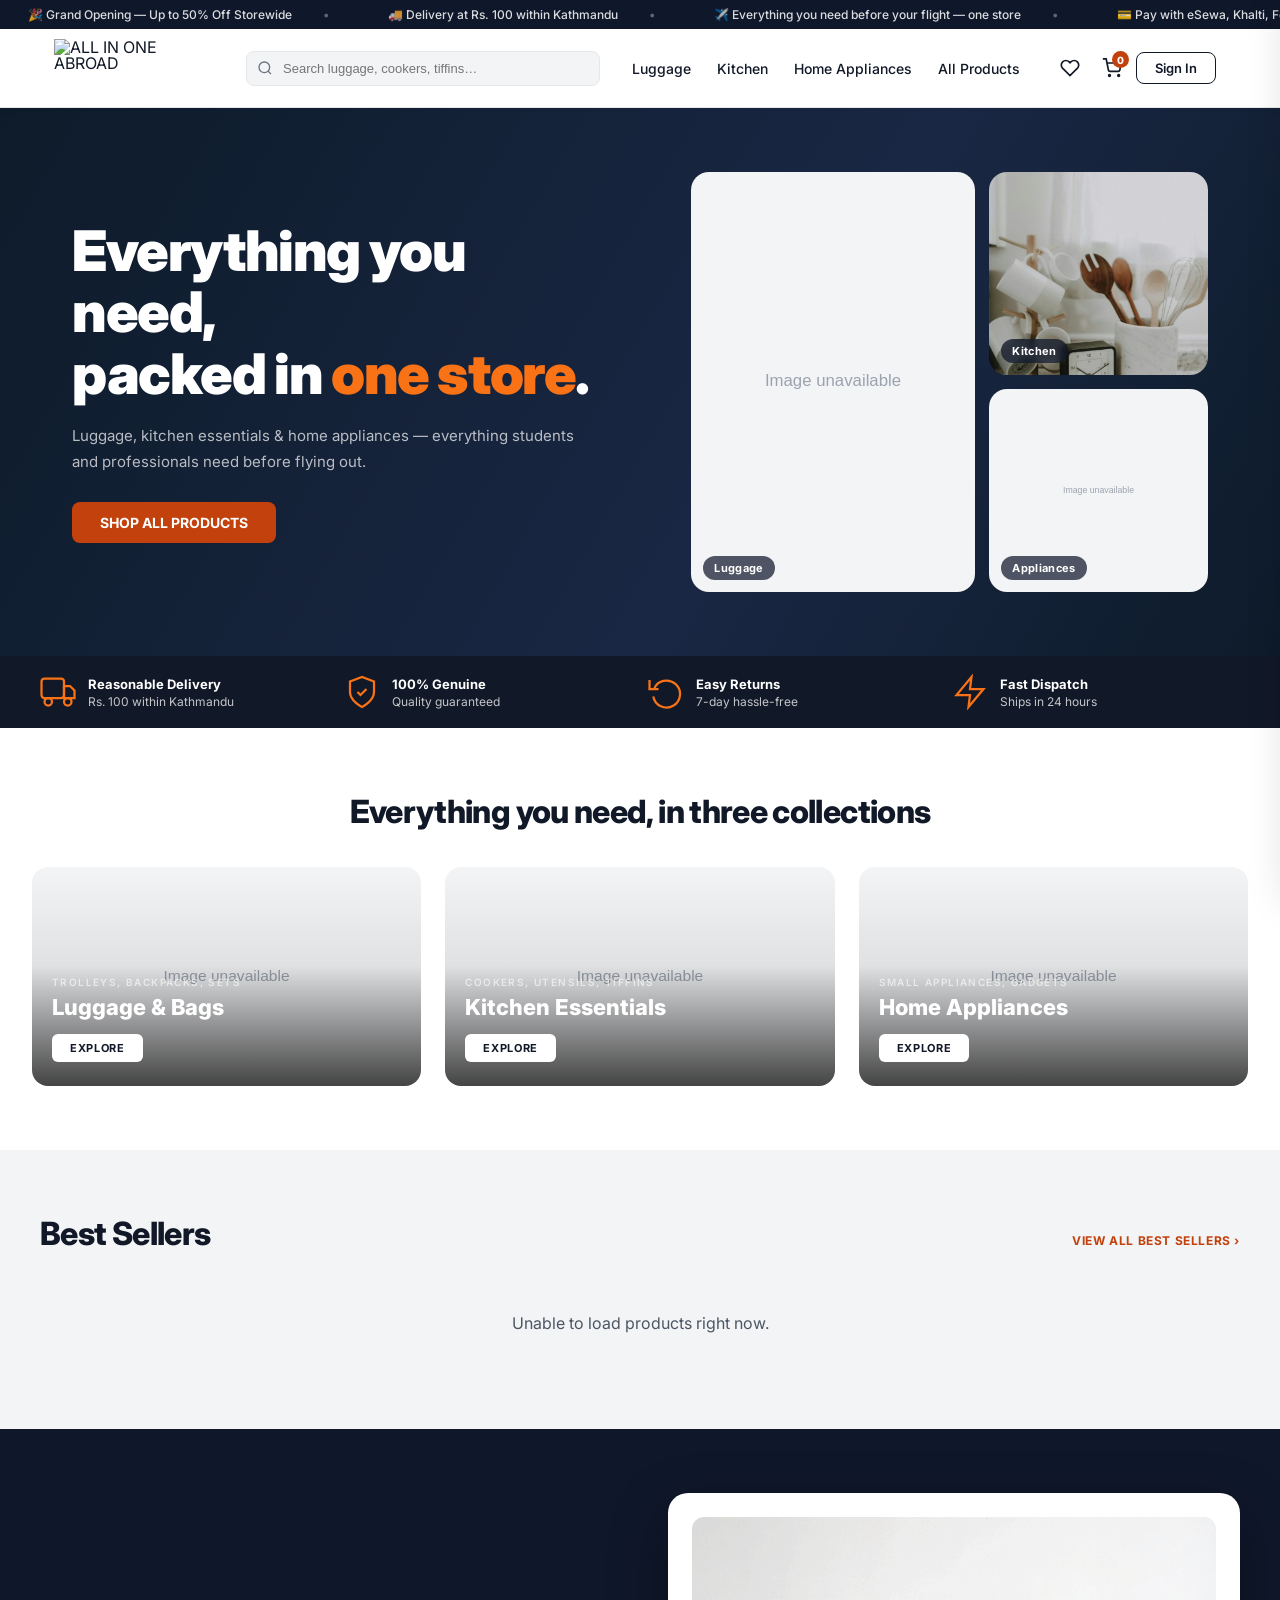
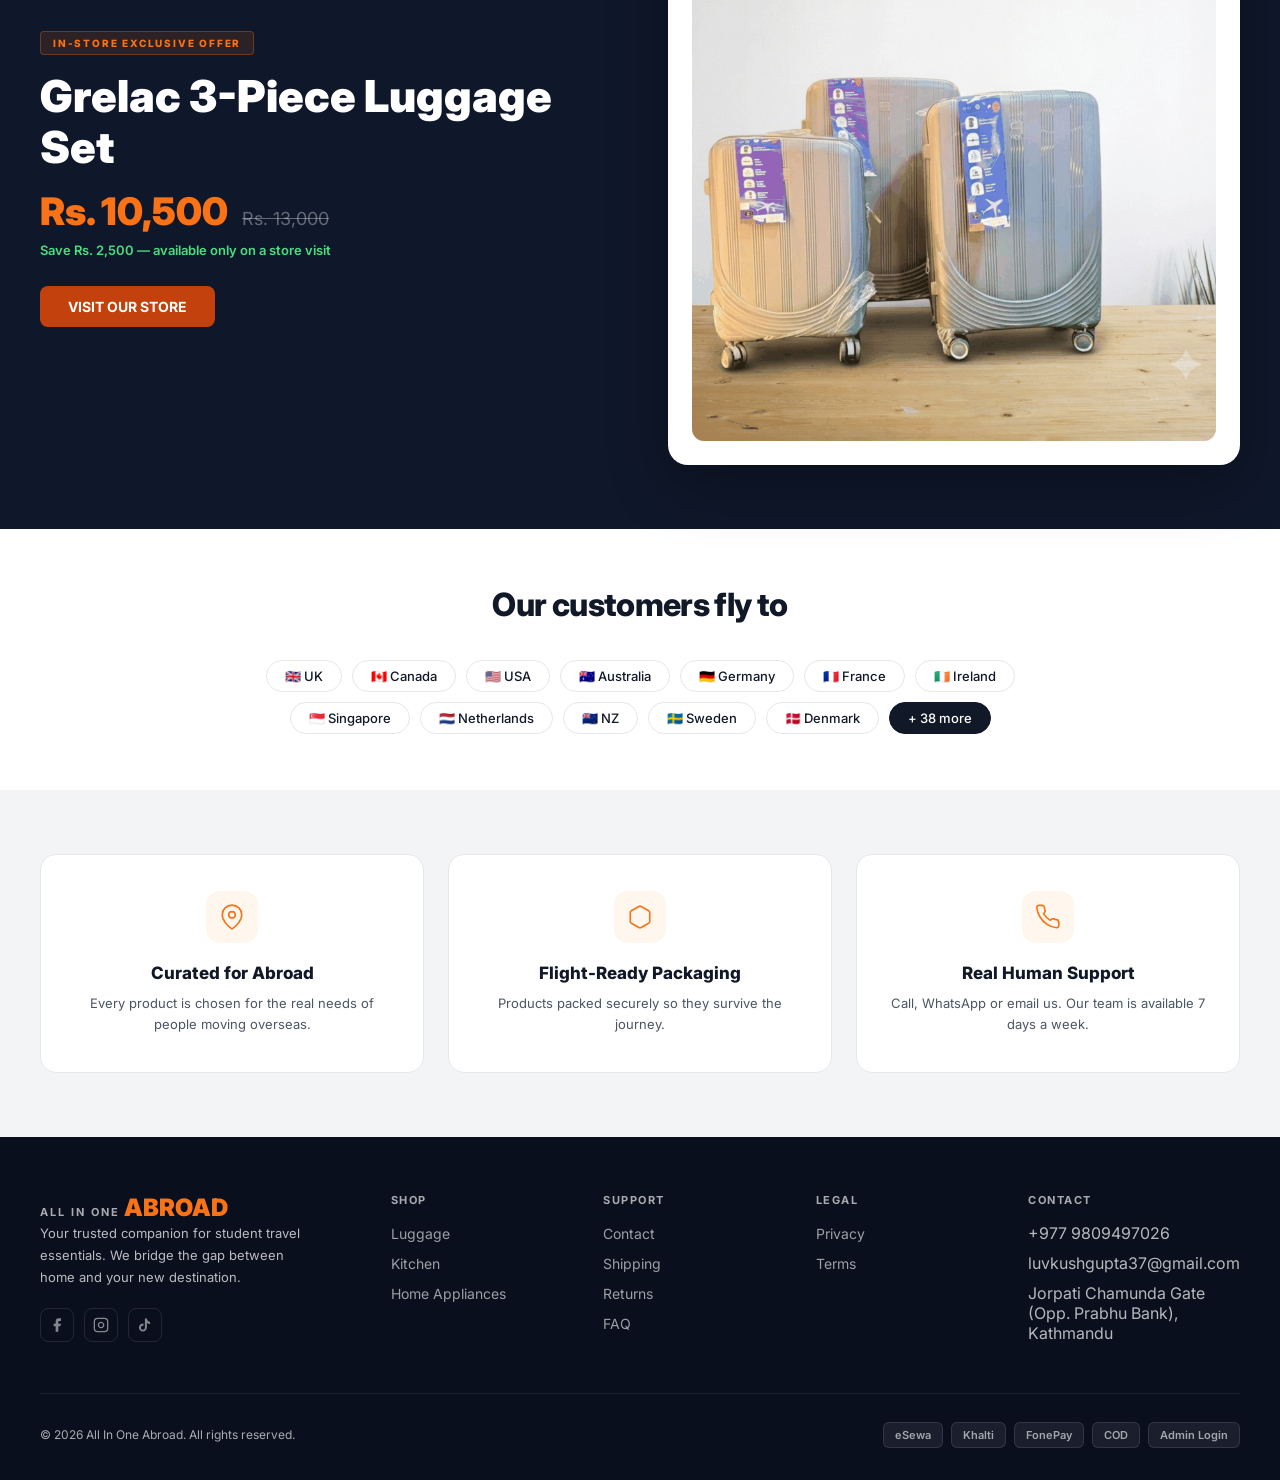
==== commit 91a35095: "Fix mobile crashes/UI, add wishlist page, working mobile filters, a11y and contrast - Safe localStor" ====
--- a/index.html
+++ b/index.html
@@ -23,9 +23,9 @@
   <meta name="twitter:description" content="Shop trolley bags, luggage, kitchen essentials and home appliances for students and professionals moving abroad. Delivery in Kathmandu. eSewa, Khalti, FonePay &amp; COD."/>
   <meta name="twitter:image" content="https://allinoneabroad.com/images/home-hero.jpg"/>
   <script type="application/ld+json">{"@context":"https://schema.org","@graph":[{"@type":"Organization","@id":"https://allinoneabroad.com/#org","name":"ALL IN ONE ABROAD","url":"https://allinoneabroad.com/","logo":"https://allinoneabroad.com/allinonelogo.png","telephone":"+977-9809497026","email":"luvkushgupta37@gmail.com","sameAs":["https://www.facebook.com/people/Bags-And-Luggage/61582261618135/","https://www.instagram.com/bagandluggage2025/","https://www.tiktok.com/@bags_luggage_ktm"]},{"@type":"WebSite","name":"ALL IN ONE ABROAD","url":"https://allinoneabroad.com/","publisher":{"@id":"https://allinoneabroad.com/#org"}}]}</script>
-  <link rel="stylesheet" href="style.css?v=23"/>
+  <link rel="stylesheet" href="style.css?v=26"/>
   <link rel="preconnect" href="https://fonts.googleapis.com"/>
-  <link href="https://fonts.googleapis.com/css2?family=Inter:wght@400;500;600;700;800;900&display=swap" rel="stylesheet"/>
+  <link href="https://fonts.googleapis.com/css2?family=Inter:wght@400;600;700;800&display=swap" rel="stylesheet"/>
 </head>
 <body>
 
@@ -61,12 +61,12 @@
     </nav>
     <div class="header-actions">
       <a href="wishlist.html" class="icon-btn" title="Wishlist" aria-label="Wishlist"><svg viewBox="0 0 24 24" fill="none" stroke="currentColor" stroke-width="2"><path d="M20.84 4.61a5.5 5.5 0 0 0-7.78 0L12 5.67l-1.06-1.06a5.5 5.5 0 0 0-7.78 7.78l1.06 1.06L12 21.23l7.78-7.78 1.06-1.06a5.5 5.5 0 0 0 0-7.78z"/></svg><span class="cart-count wish-count" id="wishCount" style="display:none;">0</span></a>
-      <button class="icon-btn cart-btn" onclick="toggleCart()" title="Cart">
+      <button class="icon-btn cart-btn" onclick="toggleCart()" title="Cart" aria-label="Open cart">
         <svg viewBox="0 0 24 24" fill="none" stroke="currentColor" stroke-width="2"><circle cx="9" cy="21" r="1"/><circle cx="20" cy="21" r="1"/><path d="M1 1h4l2.68 13.39a2 2 0 0 0 2 1.61h9.72a2 2 0 0 0 2-1.61L23 6H6"/></svg>
         <span class="cart-count" id="cartCount">0</span>
       </button>
       <a href="login.html" class="btn-signin">Sign In</a>
-      <button class="mobile-menu-btn" onclick="toggleMobileMenu()" id="mobileMenuBtn">
+      <button class="mobile-menu-btn" onclick="toggleMobileMenu()" id="mobileMenuBtn" aria-label="Menu" aria-expanded="false" aria-controls="mobileNav">
         <span></span><span></span><span></span>
       </button>
     </div>
@@ -76,7 +76,7 @@
     <a href="shop.html?cat=kitchen">Kitchen</a>
     <a href="shop.html?cat=appliances">Home Appliances</a>
     <a href="shop.html">All Products</a>
-    <a href="login.html">Sign In</a>
+    <a href="wishlist.html">Wishlist</a><a href="login.html">Sign In</a>
   </div>
 </header>
 
@@ -90,15 +90,15 @@
     </div>
     <div class="hero-visual">
       <div class="hero-visual-tile hero-visual-main">
-        <img src="images/luggage-hero.avif?v=1" alt="Packed suitcase ready for travel" onerror="handleImgError(this)"/>
+        <img loading="lazy" decoding="async" src="images/luggage-hero.avif?v=1" alt="Packed suitcase ready for travel" onerror="handleImgError(this)"/>
         <span class="hero-visual-tag">Luggage</span>
       </div>
       <div class="hero-visual-tile hero-visual-side1">
-        <img src="images/kitchen-hero.avif?v=1" alt="Kitchen essentials" onerror="handleImgError(this)"/>
+        <img loading="lazy" decoding="async" src="images/kitchen-hero.avif?v=2" alt="Kitchen essentials" onerror="handleImgError(this)"/>
         <span class="hero-visual-tag">Kitchen</span>
       </div>
       <div class="hero-visual-tile hero-visual-side2">
-        <img src="images/home-hero.jpg?v=1" alt="Home appliances" onerror="handleImgError(this)"/>
+        <img loading="lazy" decoding="async" src="images/home-hero.jpg?v=1" alt="Home appliances" onerror="handleImgError(this)"/>
         <span class="hero-visual-tag">Appliances</span>
       </div>
     </div>
@@ -141,7 +141,7 @@
     <h2 class="section-title center">Everything you need, in three collections</h2>
     <div class="cat-grid">
       <a href="shop.html?cat=luggage" class="cat-card">
-        <img src="images/luggages.webp?v=1" alt="Luggage" onerror="handleImgError(this)"/>
+        <img loading="lazy" decoding="async" src="images/luggages.webp?v=1" alt="Luggage" onerror="handleImgError(this)"/>
         <div class="cat-overlay"></div>
         <div class="cat-info">
           <div class="cat-sub">Trolleys, Backpacks, Sets</div>
@@ -150,7 +150,7 @@
         </div>
       </a>
       <a href="shop.html?cat=kitchen" class="cat-card">
-        <img src="images/KitchenEssentials.jpg?v=2" alt="Kitchen" onerror="handleImgError(this)"/>
+        <img loading="lazy" decoding="async" src="images/KitchenEssentials.jpg?v=2" alt="Kitchen" onerror="handleImgError(this)"/>
         <div class="cat-overlay"></div>
         <div class="cat-info">
           <div class="cat-sub">Cookers, Utensils, Tiffins</div>
@@ -159,7 +159,7 @@
         </div>
       </a>
       <a href="shop.html?cat=appliances" class="cat-card">
-        <img src="images/Homeappliances.webp?v=1" alt="Home Appliances" onerror="handleImgError(this)"/>
+        <img loading="lazy" decoding="async" src="images/Homeappliances.webp?v=1" alt="Home Appliances" onerror="handleImgError(this)"/>
         <div class="cat-overlay"></div>
         <div class="cat-info">
           <div class="cat-sub">Small Appliances, Gadgets</div>
@@ -197,7 +197,7 @@
         <a href="contact.html" class="btn-orange">VISIT OUR STORE</a>
       </div>
       <div class="deal-img-wrap">
-        <img src="images/products/Grelac1.png?v=1" alt="Grelac 3-Piece Luggage Set" onerror="handleImgError(this)"/>
+        <img loading="lazy" decoding="async" src="images/products/Grelac1.png?v=1" alt="Grelac 3-Piece Luggage Set" onerror="handleImgError(this)"/>
       </div>
     </div>
   </div>
@@ -273,7 +273,7 @@
       <div class="footer-col"><h4>SHOP</h4><ul><li><a href="shop.html?cat=luggage">Luggage</a></li><li><a href="shop.html?cat=kitchen">Kitchen</a></li><li><a href="shop.html?cat=appliances">Home Appliances</a></li></ul></div>
       <div class="footer-col"><h4>SUPPORT</h4><ul><li><a href="contact.html">Contact</a></li><li><a href="#">Shipping</a></li><li><a href="#">Returns</a></li><li><a href="#">FAQ</a></li></ul></div>
       <div class="footer-col"><h4>LEGAL</h4><ul><li><a href="#">Privacy</a></li><li><a href="#">Terms</a></li></ul></div>
-      <div class="footer-col"><h4>CONTACT</h4><ul><li style="color:rgba(255,255,255,0.6);">+977 9809497026</li><li style="color:rgba(255,255,255,0.6);">luvkushgupta37@gmail.com</li><li style="color:rgba(255,255,255,0.6);">Jorpati Chamunda Gate (Opp. Prabhu Bank), Kathmandu</li></ul></div>
+      <div class="footer-col"><h4>CONTACT</h4><ul><li class="footer-line">+977 9809497026</li><li class="footer-line">luvkushgupta37@gmail.com</li><li class="footer-line">Jorpati Chamunda Gate (Opp. Prabhu Bank), Kathmandu</li></ul></div>
     </div>
     <div class="footer-bottom">
       <p class="footer-copy">© 2026 All In One Abroad. All rights reserved.</p>
@@ -290,10 +290,10 @@
 
 <!-- CART DRAWER -->
 <div class="drawer-overlay" id="drawerOverlay" onclick="closeAllDrawers()"></div>
-<aside class="cart-drawer" id="cartDrawer">
+<aside class="cart-drawer" id="cartDrawer" role="dialog" aria-modal="true" aria-label="Shopping cart">
   <div class="drawer-head">
     <h3>Shopping Cart <span id="cartLabel" class="cart-label">0</span></h3>
-    <button class="drawer-close" onclick="toggleCart()">×</button>
+    <button class="drawer-close" onclick="toggleCart()" aria-label="Close cart">×</button>
   </div>
   <div class="drawer-body" id="cartBody">
     <div class="empty-state" id="cartEmpty">
@@ -307,7 +307,7 @@
     <div class="cart-total-row"><span>Subtotal</span><span id="cartSubtotal">Rs. 0</span></div>
     <div class="cart-note">🚚 Delivery: Rs. 100 within Kathmandu</div>
     <a href="checkout.html" class="btn-orange btn-full">Proceed to Checkout →</a>
-    <button class="btn-outline btn-full" onclick="toggleCart()" style="margin-top:10px;">Continue Shopping</button>
+    <button class="btn-outline btn-full mt-10" onclick="toggleCart()">Continue Shopping</button>
   </div>
 </aside>
 
@@ -317,6 +317,6 @@
 <!-- BACK TO TOP -->
 <button class="back-top" id="backTop" onclick="window.scrollTo({top:0,behavior:'smooth'})">↑</button>
 
-<script src="main.js?v=14"></script>
+<script src="main.js?v=17"></script>
 </body>
 </html>
--- a/style.css
+++ b/style.css
@@ -7,13 +7,25 @@
   --orange-hover: #ea6c0a;
   --dark: #111827;
   --dark2: #1f2937;
-  --gray: #6b7280;
-  --lgray: #9ca3af;
+  --gray: #4b5563;
+  --orange-text: #c2410c;
+  --orange-dark: #c2410c;
+  --lgray: #6b7280;
   --light: #f3f4f6;
   --white: #ffffff;
   --border: #e5e7eb;
   --green: #16a34a;
   --header-h: 78px;
+  --red: #dc2626;
+  --red-tint: #fee2e2;
+  --orange-tint: #fff7ed;
+  --navy: #0f172a;
+  --navy-deep: #0d1b2a;
+  --pink: #db2777;
+  --pink-tint: #fce7f3;
+  --violet: #6d28d9;
+  --sky: #0369a1;
+  --amber: #f59e0b;
 }
 html { scroll-behavior: smooth; font-size: 16px; }
 html, body { overflow-x: hidden; max-width: 100%; }
@@ -23,11 +35,25 @@
 ul { list-style: none; }
 button { cursor: pointer; font-family: inherit; }
 
+/* FOCUS */
+:focus-visible { outline: 2.5px solid var(--dark); outline-offset: 2px; border-radius: 4px; }
+.search-form input:focus-visible { outline: none; }
+.skip-sr { position: absolute; width: 1px; height: 1px; overflow: hidden; clip: rect(0 0 0 0); }
+
+@media (prefers-reduced-motion: reduce) {
+  html { scroll-behavior: auto; }
+  .announce-track { animation: none; }
+  .announce-bar { text-align: center; white-space: normal; }
+  .announce-track span:not(:first-child) { display: none; }
+  .announce-track span:not(:last-child)::after { content: none; }
+  *, *::before, *::after { transition-duration: 0.01ms !important; }
+}
+
 /* ANNOUNCE BAR */
 .announce-bar {
-  background: #0f172a;
+  background: var(--navy);
   color: rgba(255,255,255,0.85);
-  font-size: 11px;
+  font-size: 12px;
   font-weight: 500;
   padding: 7px 0;
   overflow: hidden;
@@ -44,7 +70,7 @@
 /* HERO */
 .hero {
   position: relative;
-  background: linear-gradient(120deg, #0d1b2a 0%, #1a2744 60%, #0d1b2a 100%);
+  background: linear-gradient(120deg, var(--navy-deep) 0%, #1a2744 60%, var(--navy-deep) 100%);
   overflow: hidden;
 }
 .hero-inner {
@@ -68,7 +94,7 @@
   font-size: clamp(32px, 5vw, 56px);
   font-weight: 900;
   line-height: 1.1;
-  color: #fff;
+  color: var(--white);
   margin-bottom: 18px;
   letter-spacing: -0.025em;
 }
@@ -84,12 +110,12 @@
 .hero-visual-main { grid-area: main; }
 .hero-visual-side1 { grid-area: side1; }
 .hero-visual-side2 { grid-area: side2; }
-.hero-visual-tile { position: relative; border-radius: 18px; overflow: hidden; background: #0f172a; }
+.hero-visual-tile { position: relative; border-radius: 18px; overflow: hidden; background: var(--navy); }
 .hero-visual-tile img { width: 100%; height: 100%; object-fit: cover; display: block; transition: transform 0.4s ease; }
 .hero-visual-tile:hover img { transform: scale(1.05); }
 .hero-visual-tag {
   position: absolute; left: 12px; bottom: 12px; background: rgba(15,23,42,0.72); backdrop-filter: blur(3px);
-  color: #fff; font-size: 11px; font-weight: 700; letter-spacing: 0.03em; padding: 5px 11px; border-radius: 100px;
+  color: var(--white); font-size: 11px; font-weight: 700; letter-spacing: 0.03em; padding: 5px 11px; border-radius: 100px;
 }
 
 /* HEADER */
@@ -130,14 +156,14 @@
   transition: border-color 0.2s, background 0.2s;
   color: var(--dark);
 }
-.search-form input:focus { border-color: var(--orange); background: #fff; }
+.search-form input:focus { border-color: var(--orange); background: var(--white); }
 .main-nav { display: flex; gap: 2px; }
 .main-nav a {
   font-size: 14px; font-weight: 500; color: var(--dark);
   padding: 6px 12px; border-radius: 6px;
   transition: color 0.15s, background 0.15s;
 }
-.main-nav a:hover { color: var(--orange); background: #fff7ed; }
+.main-nav a:hover { color: var(--orange); background: var(--orange-tint); }
 .header-actions { display: flex; align-items: center; gap: 6px; margin-left: auto; }
 .icon-btn {
   background: none; border: none; padding: 8px; border-radius: 8px;
@@ -147,9 +173,9 @@
 .icon-btn:hover { background: var(--light); }
 .cart-count {
   position: absolute; top: 1px; right: 1px;
-  background: var(--orange); color: #fff;
-  font-size: 9px; font-weight: 800;
-  width: 16px; height: 16px; border-radius: 50%;
+  background: var(--orange-dark); color: var(--white);
+  font-size: 10px; font-weight: 800;
+  width: 17px; height: 17px; border-radius: 50%;
   display: flex; align-items: center; justify-content: center;
 }
 .btn-signin {
@@ -157,14 +183,14 @@
   font-size: 13px; font-weight: 600; color: var(--dark);
   transition: background 0.15s, color 0.15s; white-space: nowrap;
 }
-.btn-signin:hover { background: var(--dark); color: #fff; }
+.btn-signin:hover { background: var(--dark); color: var(--white); }
 .mobile-menu-btn {
   display: none; flex-direction: column; gap: 4px; background: none; border: none; padding: 6px;
 }
 .mobile-menu-btn span { display: block; width: 22px; height: 2px; background: var(--dark); border-radius: 2px; transition: all 0.2s; }
 .mobile-nav {
   display: none; flex-direction: column; padding: 12px 24px 16px;
-  border-top: 1px solid var(--border); background: #fff;
+  border-top: 1px solid var(--border); background: var(--white);
 }
 .mobile-nav a { padding: 10px 0; font-size: 15px; font-weight: 500; border-bottom: 1px solid var(--border); color: var(--dark); }
 .mobile-nav a:last-child { border-bottom: none; }
@@ -179,8 +205,8 @@
 .trust-item { display: flex; align-items: center; gap: 12px; }
 .trust-icon { width: 36px; height: 36px; flex-shrink: 0; color: var(--orange); }
 .trust-icon svg { width: 100%; height: 100%; }
-.trust-title { font-size: 13px; font-weight: 700; color: #fff; }
-.trust-sub { font-size: 11px; color: rgba(255,255,255,0.5); margin-top: 2px; }
+.trust-title { font-size: 13px; font-weight: 700; color: var(--white); }
+.trust-sub { font-size: 12px; color: rgba(255,255,255,0.75); margin-top: 2px; }
 
 /* SECTIONS */
 .section { padding: 64px 32px; }
@@ -190,19 +216,19 @@
 .section-title.center { text-align: center; }
 .section-header { display: flex; align-items: baseline; justify-content: space-between; margin-bottom: 28px; }
 .section-header .section-title { margin-bottom: 0; }
-.view-all-link { font-size: 12px; font-weight: 700; color: var(--orange); letter-spacing: 0.05em; }
+.view-all-link { font-size: 12px; font-weight: 700; color: var(--orange-text); letter-spacing: 0.05em; }
 .view-all-link:hover { text-decoration: underline; }
 
 /* BUTTONS */
 .btn-orange {
   display: inline-flex; align-items: center; gap: 8px;
-  background: var(--orange); color: #fff;
+  background: var(--orange-dark); color: var(--white);
   padding: 12px 28px; border-radius: 8px;
   font-size: 14px; font-weight: 700; border: none;
   transition: background 0.15s, transform 0.1s;
   cursor: pointer; white-space: nowrap;
 }
-.btn-orange:hover { background: var(--orange-hover); transform: translateY(-1px); }
+.btn-orange:hover { background: #9a3412; transform: translateY(-1px); }
 .btn-full { width: 100%; justify-content: center; }
 .btn-outline {
   display: inline-flex; align-items: center; justify-content: center;
@@ -227,19 +253,19 @@
 }
 .cat-info { position: absolute; bottom: 0; left: 0; right: 0; padding: 24px 20px; }
 .cat-sub { font-size: 10px; font-weight: 600; letter-spacing: 0.14em; color: rgba(255,255,255,0.6); text-transform: uppercase; margin-bottom: 6px; }
-.cat-name { font-size: 22px; font-weight: 800; color: #fff; margin-bottom: 14px; }
+.cat-name { font-size: 22px; font-weight: 800; color: var(--white); margin-bottom: 14px; }
 .cat-btn {
-  display: inline-block; background: #fff; color: var(--dark);
+  display: inline-block; background: var(--white); color: var(--dark);
   font-size: 11px; font-weight: 700; letter-spacing: 0.06em;
   padding: 7px 18px; border-radius: 6px;
   transition: background 0.15s, color 0.15s;
 }
-.cat-card:hover .cat-btn { background: var(--orange); color: #fff; }
+.cat-card:hover .cat-btn { background: var(--orange); color: var(--white); }
 
 /* PRODUCT CARDS */
 .prod-grid { display: grid; grid-template-columns: repeat(4, 1fr); gap: 18px; }
 .prod-card {
-  background: #fff; border: 1.5px solid var(--border); border-radius: 14px;
+  background: var(--white); border: 1.5px solid var(--border); border-radius: 14px;
   overflow: hidden; transition: box-shadow 0.2s, transform 0.2s;
 }
 .prod-card:hover { box-shadow: 0 8px 28px rgba(0,0,0,0.1); transform: translateY(-4px); }
@@ -268,35 +294,35 @@
 .prod-dot.active { background-color: var(--orange); transform: scale(1.3); }
 .prod-badges { position: absolute; top: 10px; left: 10px; display: flex; flex-direction: column; gap: 4px; }
 .badge {
-  font-size: 9px; font-weight: 800; letter-spacing: 0.06em; text-transform: uppercase;
+  font-size: 10px; font-weight: 800; letter-spacing: 0.06em; text-transform: uppercase;
   padding: 3px 7px; border-radius: 4px; display: inline-block;
 }
-.badge-off { background: var(--orange); color: #fff; }
-.badge-tag { background: var(--dark); color: #fff; }
-.badge-green { background: var(--green); color: #fff; }
-.badge-blue { background: #2563eb; color: #fff; }
-.badge-purple { background: #7c3aed; color: #fff; }
-.badge-red { background: #dc2626; color: #fff; }
-.badge-teal { background: #0891b2; color: #fff; }
+.badge-off { background: var(--orange-dark); color: var(--white); }
+.badge-tag { background: var(--dark); color: var(--white); }
+.badge-green { background: var(--green); color: var(--white); }
+.badge-blue { background: #2563eb; color: var(--white); }
+.badge-purple { background: #7c3aed; color: var(--white); }
+.badge-red { background: #dc2626; color: var(--white); }
+.badge-teal { background: #0891b2; color: var(--white); }
 .wish-btn {
   position: absolute; top: 10px; right: 10px;
-  width: 30px; height: 30px; background: #fff; border: 1px solid var(--border);
+  width: 30px; height: 30px; background: var(--white); border: 1px solid var(--border);
   border-radius: 8px; display: flex; align-items: center; justify-content: center;
   font-size: 14px; cursor: pointer; border: none;
   box-shadow: 0 1px 4px rgba(0,0,0,0.08);
   transition: background 0.15s; color: var(--gray);
 }
-.wish-btn:hover { background: #fee2e2; color: #ef4444; }
-.wish-btn.active { color: #ef4444; }
+.wish-btn:hover { background: var(--red-tint); color: var(--red); }
+.wish-btn.active { color: var(--red); }
 .wish-count { top: -2px; right: -2px; }
 a.icon-btn { align-items: center; justify-content: center; }
 .prod-body { padding: 14px; }
-.prod-cat { font-size: 9px; font-weight: 700; letter-spacing: 0.14em; color: var(--orange); text-transform: uppercase; margin-bottom: 5px; }
+.prod-cat { font-size: 11px; font-weight: 700; letter-spacing: 0.1em; color: var(--orange-text); text-transform: uppercase; margin-bottom: 5px; }
 .prod-name { overflow-wrap: anywhere; font-size: 14px; font-weight: 700; color: var(--dark); line-height: 1.35; margin-bottom: 3px; }
-.prod-sub { font-size: 11px; color: var(--lgray); margin-bottom: 8px; }
+.prod-sub { font-size: 12px; color: var(--lgray); margin-bottom: 8px; }
 .prod-rating { display: flex; align-items: center; gap: 5px; margin-bottom: 10px; }
-.stars { color: #f59e0b; font-size: 12px; letter-spacing: -1px; }
-.review-ct { font-size: 11px; color: var(--lgray); }
+.stars { color: var(--amber); font-size: 12px; letter-spacing: -1px; }
+.review-ct { font-size: 12px; color: var(--lgray); }
 .prod-price-row { display: flex; align-items: baseline; gap: 8px; margin-bottom: 12px; }
 .prod-price { font-size: 18px; font-weight: 800; color: var(--dark); }
 .prod-orig { font-size: 12px; color: var(--lgray); text-decoration: line-through; }
@@ -306,10 +332,10 @@
   font-size: 12px; font-weight: 700; letter-spacing: 0.04em;
   transition: background 0.15s, color 0.15s, border-color 0.15s;
 }
-.add-cart-btn:hover { background: var(--orange); color: #fff; border-color: var(--orange); }
+.add-cart-btn:hover { background: var(--orange); color: var(--white); border-color: var(--orange); }
 
 /* DEAL */
-.deal-section { background: #0f172a; padding: 64px 32px; }
+.deal-section { background: var(--navy); padding: 64px 32px; }
 .deal-inner {
   max-width: 1200px; margin: 0 auto;
   display: grid; grid-template-columns: 1fr 1fr; gap: 56px; align-items: center;
@@ -320,13 +346,13 @@
   background: rgba(249,115,22,0.12); border: 1px solid rgba(249,115,22,0.3);
   padding: 5px 12px; border-radius: 4px; margin-bottom: 16px;
 }
-.deal-title { font-size: clamp(28px, 4vw, 44px); font-weight: 900; color: #fff; line-height: 1.15; margin-bottom: 16px; }
+.deal-title { font-size: clamp(28px, 4vw, 44px); font-weight: 900; color: var(--white); line-height: 1.15; margin-bottom: 16px; }
 .deal-prices { display: flex; align-items: baseline; gap: 14px; margin-bottom: 8px; }
 .deal-price { font-size: 38px; font-weight: 900; color: var(--orange); }
 .deal-original { font-size: 18px; color: rgba(255,255,255,0.35); text-decoration: line-through; }
 .deal-saving { font-size: 13px; font-weight: 600; color: #4ade80; margin-bottom: 28px; }
 .deal-img-wrap {
-  background: #fff; border-radius: 20px; padding: 24px;
+  background: var(--white); border-radius: 20px; padding: 24px;
   box-shadow: 0 20px 60px rgba(0,0,0,0.3);
 }
 .deal-img-wrap img { width: 100%; border-radius: 12px; object-fit: cover; }
@@ -338,18 +364,18 @@
   max-width: 820px; margin: 0 auto;
 }
 .pill {
-  background: #fff; border: 1.5px solid var(--border);
+  background: var(--white); border: 1.5px solid var(--border);
   border-radius: 100px; padding: 7px 18px;
   font-size: 13px; font-weight: 500; color: var(--dark);
 }
-.pill-more { background: var(--dark); color: #fff; border-color: var(--dark); }
+.pill-more { background: var(--dark); color: var(--white); border-color: var(--dark); }
 
 /* WHY */
 .why-section { background: var(--light); padding: 64px 32px; }
 .why-grid { display: grid; grid-template-columns: repeat(3,1fr); gap: 24px; max-width: 1200px; margin: 0 auto; }
-.why-card { text-align: center; padding: 36px 28px; background: #fff; border-radius: 16px; border: 1.5px solid var(--border); }
+.why-card { text-align: center; padding: 36px 28px; background: var(--white); border-radius: 16px; border: 1.5px solid var(--border); }
 .why-icon {
-  width: 52px; height: 52px; background: #fff7ed;
+  width: 52px; height: 52px; background: var(--orange-tint);
   border-radius: 14px; display: flex; align-items: center; justify-content: center;
   margin: 0 auto 20px; color: var(--orange);
 }
@@ -365,9 +391,9 @@
   padding-bottom: 40px; border-bottom: 1px solid rgba(255,255,255,0.08);
   margin-bottom: 28px;
 }
-.footer-logo-top { font-size: 10px; font-weight: 700; letter-spacing: 0.18em; color: rgba(255,255,255,0.4); text-transform: uppercase; }
+.footer-logo-top { font-size: 11px; font-weight: 700; letter-spacing: 0.18em; color: rgba(255,255,255,0.65); text-transform: uppercase; }
 .footer-logo-bottom { font-size: 24px; font-weight: 900; color: var(--orange); margin-bottom: 14px; }
-.footer-desc { font-size: 13px; color: rgba(255,255,255,0.5); line-height: 1.7; margin-bottom: 20px; max-width: 270px; }
+.footer-desc { font-size: 13px; color: rgba(255,255,255,0.72); line-height: 1.7; margin-bottom: 20px; max-width: 270px; }
 .footer-social { display: flex; gap: 10px; }
 .footer-social a {
   width: 34px; height: 34px; border-radius: 8px; border: 1px solid rgba(255,255,255,0.1);
@@ -375,16 +401,16 @@
   color: rgba(255,255,255,0.5); transition: all 0.15s;
 }
 .footer-social a svg { width: 16px; height: 16px; }
-.footer-social a:hover { background: rgba(255,255,255,0.08); color: #fff; border-color: rgba(255,255,255,0.2); }
-.footer-col h4 { font-size: 11px; font-weight: 700; letter-spacing: 0.14em; color: rgba(255,255,255,0.35); text-transform: uppercase; margin-bottom: 16px; }
+.footer-social a:hover { background: rgba(255,255,255,0.08); color: var(--white); border-color: rgba(255,255,255,0.2); }
+.footer-col h4 { font-size: 11px; font-weight: 700; letter-spacing: 0.14em; color: rgba(255,255,255,0.65); text-transform: uppercase; margin-bottom: 16px; }
 .footer-col li { margin-bottom: 10px; }
 .footer-col a { font-size: 14px; color: rgba(255,255,255,0.6); transition: color 0.15s; }
-.footer-col a:hover { color: #fff; }
+.footer-col a:hover { color: var(--white); }
 .footer-bottom {
   max-width: 1200px; margin: 0 auto;
   display: flex; align-items: center; justify-content: space-between; flex-wrap: wrap; gap: 12px;
 }
-.footer-copy { font-size: 12px; color: rgba(255,255,255,0.3); }
+.footer-copy { font-size: 12px; color: rgba(255,255,255,0.65); }
 .payment-icons { display: flex; gap: 8px; }
 .pay-badge {
   background: rgba(255,255,255,0.07); border: 1px solid rgba(255,255,255,0.1);
@@ -402,7 +428,7 @@
 .drawer-overlay.open { opacity: 1; pointer-events: all; }
 .cart-drawer {
   position: fixed; top: 0; right: -440px; width: 420px; max-width: 100vw;
-  height: 100vh; background: #fff; z-index: 301;
+  height: 100vh; height: 100dvh; background: var(--white); z-index: 301;
   transition: right 0.3s cubic-bezier(0.4,0,0.2,1);
   display: flex; flex-direction: column;
   box-shadow: -12px 0 40px rgba(0,0,0,0.15);
@@ -414,7 +440,7 @@
 }
 .drawer-head h3 { font-size: 17px; font-weight: 800; display: flex; align-items: center; gap: 8px; }
 .cart-label {
-  background: var(--orange); color: #fff; font-size: 11px; font-weight: 700;
+  background: var(--orange); color: var(--white); font-size: 11px; font-weight: 700;
   padding: 2px 8px; border-radius: 100px;
 }
 .drawer-close { background: none; border: none; font-size: 24px; color: var(--gray); padding: 4px 8px; border-radius: 6px; }
@@ -430,20 +456,20 @@
 .cart-item img { width: 64px; height: 64px; border-radius: 8px; object-fit: cover; flex-shrink: 0; background: var(--light); }
 .ci-info { flex: 1; }
 .ci-name { font-size: 13px; font-weight: 600; color: var(--dark); margin-bottom: 3px; }
-.ci-price { font-size: 13px; font-weight: 700; color: var(--orange); }
+.ci-price { font-size: 13px; font-weight: 700; color: var(--orange-text); }
 .ci-qty {
   display: flex; align-items: center; gap: 8px; margin-top: 8px;
 }
 .ci-qty button {
   width: 26px; height: 26px; border: 1px solid var(--border); border-radius: 6px;
-  background: #fff; font-size: 14px; font-weight: 600; color: var(--dark);
+  background: var(--white); font-size: 14px; font-weight: 600; color: var(--dark);
   display: flex; align-items: center; justify-content: center;
   transition: background 0.15s, border-color 0.15s;
 }
 .ci-qty button:hover { background: var(--light); border-color: var(--gray); }
 .ci-qty span { font-size: 14px; font-weight: 700; min-width: 20px; text-align: center; }
 .ci-remove { background: none; border: none; color: var(--lgray); font-size: 18px; padding: 2px 6px; }
-.ci-remove:hover { color: #ef4444; }
+.ci-remove:hover { color: var(--red); }
 .drawer-footer { padding: 18px 22px; border-top: 1px solid var(--border); flex-shrink: 0; }
 .cart-total-row { display: flex; justify-content: space-between; font-size: 16px; font-weight: 800; margin-bottom: 6px; }
 .cart-note { font-size: 12px; color: var(--green); margin-bottom: 14px; }
@@ -451,7 +477,7 @@
 /* TOAST */
 .toast {
   position: fixed; bottom: 24px; right: 24px; z-index: 500;
-  background: var(--dark); color: #fff; padding: 12px 20px; border-radius: 10px;
+  background: var(--dark); color: var(--white); padding: 12px 20px; border-radius: 10px;
   font-size: 13px; font-weight: 600;
   transform: translateY(80px); opacity: 0; pointer-events: none;
   transition: all 0.3s cubic-bezier(0.4,0,0.2,1);
@@ -462,7 +488,7 @@
 /* BACK TO TOP */
 .back-top {
   position: fixed; bottom: 24px; left: 24px; z-index: 100;
-  width: 40px; height: 40px; background: var(--dark); color: #fff;
+  width: 40px; height: 40px; background: var(--dark); color: var(--white);
   border: none; border-radius: 10px; font-size: 18px; font-weight: 700;
   opacity: 0; transition: opacity 0.3s; pointer-events: none;
 }
@@ -475,7 +501,7 @@
 .shop-hero p { font-size: 14px; color: var(--gray); margin-top: 6px; }
 .shop-layout { display: grid; grid-template-columns: 220px minmax(0, 1fr); gap: 32px; max-width: 1200px; margin: 0 auto; padding: 40px 32px; }
 .shop-sidebar {}
-.filter-box { background: #fff; border: 1.5px solid var(--border); border-radius: 14px; padding: 20px; margin-bottom: 20px; }
+.filter-box { background: var(--white); border: 1.5px solid var(--border); border-radius: 14px; padding: 20px; margin-bottom: 20px; }
 .filter-title { font-size: 13px; font-weight: 700; color: var(--dark); margin-bottom: 14px; letter-spacing: 0.05em; text-transform: uppercase; }
 .filter-opt { display: flex; align-items: center; gap: 8px; margin-bottom: 10px; cursor: pointer; }
 .filter-opt input { accent-color: var(--orange); width: 15px; height: 15px; }
@@ -497,17 +523,17 @@
 .pdp-left-col .pdp-tabs-wrap { max-width: none; margin: 0; padding: 0; }
 .pdp-gallery-wrap { display: flex; gap: 14px; }
 .pdp-thumbs { display: flex; flex-direction: column; gap: 12px; flex-shrink: 0; }
-.pdp-thumb { width: 68px; height: 68px; border-radius: 10px; cursor: pointer; border: 1.5px solid var(--border); overflow: hidden; background: #fff; transition: border-color 0.15s, box-shadow 0.15s; }
+.pdp-thumb { width: 68px; height: 68px; border-radius: 10px; cursor: pointer; border: 1.5px solid var(--border); overflow: hidden; background: var(--white); transition: border-color 0.15s, box-shadow 0.15s; }
 .pdp-thumb img { width: 100%; height: 100%; object-fit: contain; }
 .pdp-thumb:hover { border-color: var(--orange); }
 .pdp-thumb.active { border-color: var(--orange); box-shadow: 0 0 0 2px rgba(249,115,22,0.15); }
-.pdp-gallery { flex: 1; min-width: 0; position: relative; border-radius: 16px; border: 1.5px solid var(--border); overflow: hidden; background: #fff; }
+.pdp-gallery { flex: 1; min-width: 0; position: relative; border-radius: 16px; border: 1.5px solid var(--border); overflow: hidden; background: var(--white); }
 .pdp-gallery img { width: 100%; display: block; object-fit: contain; aspect-ratio: 1; transition: transform 0.35s ease; }
 .pdp-gallery:hover img { transform: scale(1.06); }
-.pdp-gallery-badge { position: absolute; top: 14px; left: 14px; z-index: 2; background: #db2777; color: #fff; font-size: 12px; font-weight: 800; padding: 5px 12px; border-radius: 100px; letter-spacing: 0.02em; }
+.pdp-gallery-badge { position: absolute; top: 14px; left: 14px; z-index: 2; background: var(--pink); color: var(--white); font-size: 12px; font-weight: 800; padding: 5px 12px; border-radius: 100px; letter-spacing: 0.02em; }
 .pdp-title { font-size: 28px; font-weight: 800; margin-bottom: 10px; line-height: 1.2; }
-.pdp-price { font-size: 32px; font-weight: 900; color: var(--orange); margin-bottom: 6px; }
-.pdp-discount-badge { background: #fce7f3; color: #db2777; font-size: 13px; font-weight: 800; padding: 4px 10px; border-radius: 6px; }
+.pdp-price { font-size: 32px; font-weight: 900; color: var(--orange-text); margin-bottom: 6px; }
+.pdp-discount-badge { background: var(--pink-tint); color: var(--pink); font-size: 13px; font-weight: 800; padding: 4px 10px; border-radius: 6px; }
 .pdp-orig { font-size: 16px; color: var(--lgray); text-decoration: line-through; margin-bottom: 8px; }
 .pdp-btns { display: flex; flex-direction: column; gap: 10px; margin-top: 24px; }
 .pdp-trust-row { display: flex; gap: 20px; flex-wrap: wrap; margin-top: 20px; padding: 16px 0; border-top: 1px solid var(--border); }
@@ -518,19 +544,19 @@
 
 .pdp-meta-row { display: flex; align-items: center; gap: 8px; flex-wrap: wrap; margin-bottom: 8px; }
 .pdp-type-badge { font-size: 11px; font-weight: 800; letter-spacing: 0.02em; padding: 3px 10px; border-radius: 100px; }
-.pdp-type-set { background: #ede9fe; color: #6d28d9; }
-.pdp-type-single { background: #e0f2fe; color: #0369a1; }
+.pdp-type-set { background: #ede9fe; color: var(--violet); }
+.pdp-type-single { background: #e0f2fe; color: var(--sky); }
 .pdp-type-lowstock { background: #fef3c7; color: #b45309; }
 .type-tag { font-weight: 800; letter-spacing: 0.02em; }
-.type-tag-set { color: #6d28d9; }
-.type-tag-single { color: #0369a1; }
+.type-tag-set { color: var(--violet); }
+.type-tag-single { color: var(--sky); }
 
 .pdp-wish-btn { transition: color 0.15s, border-color 0.15s; }
-.pdp-wish-btn.active { color: #db2777; border-color: #fbcfe8; background: #fdf2f8; }
+.pdp-wish-btn.active { color: var(--pink); border-color: #fbcfe8; background: #fdf2f8; }
 
 .pdp-stock-pill { font-size: 12px; font-weight: 700; padding: 3px 10px; border-radius: 100px; }
-.pdp-stock-in { background: #dcfce7; color: #16a34a; }
-.pdp-stock-out { background: #f3f4f6; color: #6b7280; }
+.pdp-stock-in { background: #dcfce7; color: var(--green); }
+.pdp-stock-out { background: var(--light); color: var(--gray); }
 
 .pdp-swatch-group { margin: 18px 0; }
 .pdp-swatch-label { font-size: 13px; font-weight: 600; color: var(--dark); display: block; margin-bottom: 10px; }
@@ -539,11 +565,11 @@
 .color-swatch { width: 34px; height: 34px; border-radius: 50%; border: 2px solid var(--border); cursor: pointer; padding: 0; position: relative; transition: transform 0.15s, border-color 0.15s; }
 .color-swatch:hover { transform: scale(1.1); }
 .color-swatch.active { border-color: var(--orange); box-shadow: 0 0 0 2px rgba(249,115,22,0.15); }
-.color-swatch.active::after { content: '✓'; position: absolute; inset: 0; display: flex; align-items: center; justify-content: center; color: #fff; font-size: 13px; font-weight: 800; text-shadow: 0 1px 2px rgba(0,0,0,0.5); }
+.color-swatch.active::after { content: '✓'; position: absolute; inset: 0; display: flex; align-items: center; justify-content: center; color: var(--white); font-size: 13px; font-weight: 800; text-shadow: 0 1px 2px rgba(0,0,0,0.5); }
 
 .pdp-qty-row { margin: 18px 0; }
 .qty-selector { display: inline-flex; align-items: center; border: 1.5px solid var(--border); border-radius: 8px; overflow: hidden; }
-.qty-btn { width: 36px; height: 36px; background: #fff; border: none; font-size: 18px; font-weight: 700; color: var(--dark); cursor: pointer; transition: background 0.15s; }
+.qty-btn { width: 36px; height: 36px; background: var(--white); border: none; font-size: 18px; font-weight: 700; color: var(--dark); cursor: pointer; transition: background 0.15s; }
 .qty-btn:hover { background: var(--light); }
 .qty-input { width: 44px; height: 36px; border: none; border-left: 1.5px solid var(--border); border-right: 1.5px solid var(--border); text-align: center; font-size: 14px; font-weight: 700; font-family: inherit; }
 
@@ -552,7 +578,7 @@
 .pdp-tab-btn { background: none; border: none; padding: 12px 20px; font-size: 14px; font-weight: 700; color: var(--gray); cursor: pointer; border-bottom: 2px solid transparent; margin-bottom: -2px; transition: color 0.15s, border-color 0.15s; }
 .pdp-tab-btn:hover { color: var(--dark); }
 .pdp-tab-btn.active { color: var(--orange); border-color: var(--orange); }
-.pdp-tab-panel { display: none; background: #fff; border: 1.5px solid var(--border); border-radius: 14px; padding: 24px; }
+.pdp-tab-panel { display: none; background: var(--white); border: 1.5px solid var(--border); border-radius: 14px; padding: 24px; }
 .pdp-tab-panel.active { display: block; }
 .detail-list-grid { display: grid; grid-template-columns: 1fr 1fr; gap: 4px 24px; }
 .detail-list li { display: flex; align-items: flex-start; gap: 10px; font-size: 14px; color: var(--dark); line-height: 1.6; margin-bottom: 10px; }
@@ -574,7 +600,7 @@
   .hero-visual { height: 340px; }
 }
 @media (max-width: 768px) {
-  .announce-bar { font-size: 10px; padding: 6px 0; }
+  .announce-bar { font-size: 11px; padding: 6px 0; }
   .announce-track span { padding: 0 18px; }
   .announce-track span:not(:last-child)::after { margin-left: 18px; }
   .hero-inner { grid-template-columns: minmax(0, 1fr); padding: 40px 20px 28px; gap: 24px; }
@@ -637,7 +663,19 @@
   .section { padding: 48px 20px; }
   .deal-section, .shop-hero { padding-left: 20px; padding-right: 20px; }
   .shop-layout { grid-template-columns: minmax(0, 1fr); padding: 24px 20px; }
-  .shop-sidebar { display: none; }
+  .shop-sidebar {
+    display: none; position: fixed; left: 0; right: 0; bottom: 0; z-index: 310;
+    max-height: 80vh; max-height: 80dvh; overflow-y: auto; background: var(--white);
+    padding: 0 16px 16px; border-radius: 16px 16px 0 0; box-shadow: 0 -12px 40px rgba(0,0,0,0.2);
+  }
+  .shop-sidebar.open { display: block; }
+  .filter-sheet-head { display: flex; align-items: center; justify-content: space-between; position: sticky; top: 0; background: var(--white); padding: 12px 0; font-size: 16px; }
+  .filter-sheet-foot { display: flex; gap: 10px; position: sticky; bottom: 0; background: var(--white); padding-top: 12px; }
+  .filter-sheet-foot .btn-outline, .filter-sheet-foot .btn-orange { flex: 1; justify-content: center; }
+  .filter-opt { padding: 8px 0; margin-bottom: 0; }
+  .filter-opt input { width: 22px; height: 22px; }
+  .filter-opt span { font-size: 15px; }
+  .filter-toggle { display: inline-flex; padding: 8px 16px; }
   .pdp-layout { grid-template-columns: minmax(0, 1fr); padding: 0 20px; gap: 28px; }
   .pdp-breadcrumb { padding: 0 20px; }
   .pdp-tabs-wrap { padding: 0 20px; }
@@ -663,7 +701,44 @@
   .trust-item { gap: 8px; }
   .trust-icon { width: 28px; height: 28px; }
   .trust-title { font-size: 11.5px; }
-  .trust-sub { font-size: 10px; }
+  .trust-sub { font-size: 11px; }
   .world-pills { gap: 6px; }
   .pill { font-size: 11px; padding: 5px 12px; }
 }
+
+/* ===== TOUCH / MOBILE ===== */
+.wish-btn::before { content: ''; position: absolute; inset: -8px; }
+@media (max-width: 768px) {
+  input, select, textarea { font-size: 16px !important; }
+  .icon-btn { min-width: 44px; min-height: 44px; align-items: center; justify-content: center; }
+  .mobile-menu-btn { min-width: 44px; min-height: 44px; align-items: center; justify-content: center; }
+  .cart-count { top: 4px; right: 4px; }
+  .wish-btn { width: 34px; height: 34px; font-size: 16px; }
+  .ci-qty button { width: 40px; height: 40px; font-size: 18px; }
+  .ci-remove, .drawer-close { min-width: 44px; min-height: 44px; font-size: 24px; }
+  .prod-dot { padding: 9px; }
+  .add-cart-btn { padding: 12px 8px; }
+  .mobile-nav a { padding: 14px 0; }
+  .btn-outline, .btn-orange { min-height: 44px; }
+}
+
+.filter-toggle, .filter-sheet-head, .filter-sheet-foot { display: none; }
+@media (max-width: 768px) {
+  .filter-toggle { display: inline-flex; }
+  .shop-sidebar.open .filter-sheet-head, .shop-sidebar.open .filter-sheet-foot { display: flex; }
+}
+
+/* ===== UTILITIES (replace inline styles) ===== */
+.grid-msg { grid-column: 1 / -1; padding: 32px; text-align: center; color: var(--gray); }
+.badge-oos { background: var(--gray); color: var(--white); }
+.prod-link { color: inherit; text-decoration: none; }
+.add-cart-btn:disabled { opacity: 0.5; cursor: not-allowed; }
+.is-hidden { display: none; }
+.mt-10 { margin-top: 10px; }
+.footer-line { color: rgba(255,255,255,0.7); }
+.prod-count { font-size: 13px; color: var(--gray); }
+.wish-wrap { padding: 40px 20px; }
+.popup-overlay { position: fixed; inset: 0; background: rgba(0,0,0,0.6); z-index: 1000; display: flex; align-items: center; justify-content: center; padding: 20px; }
+.popup-card { position: relative; max-width: 480px; width: 100%; }
+.popup-close { position: absolute; top: -14px; right: -14px; width: 44px; height: 44px; border-radius: 50%; background: var(--dark); color: var(--white); border: none; font-size: 20px; display: flex; align-items: center; justify-content: center; box-shadow: 0 4px 12px rgba(0,0,0,0.3); }
+.popup-img { max-width: 100%; max-height: 80vh; max-height: 80dvh; border-radius: 16px; display: block; width: 100%; }
